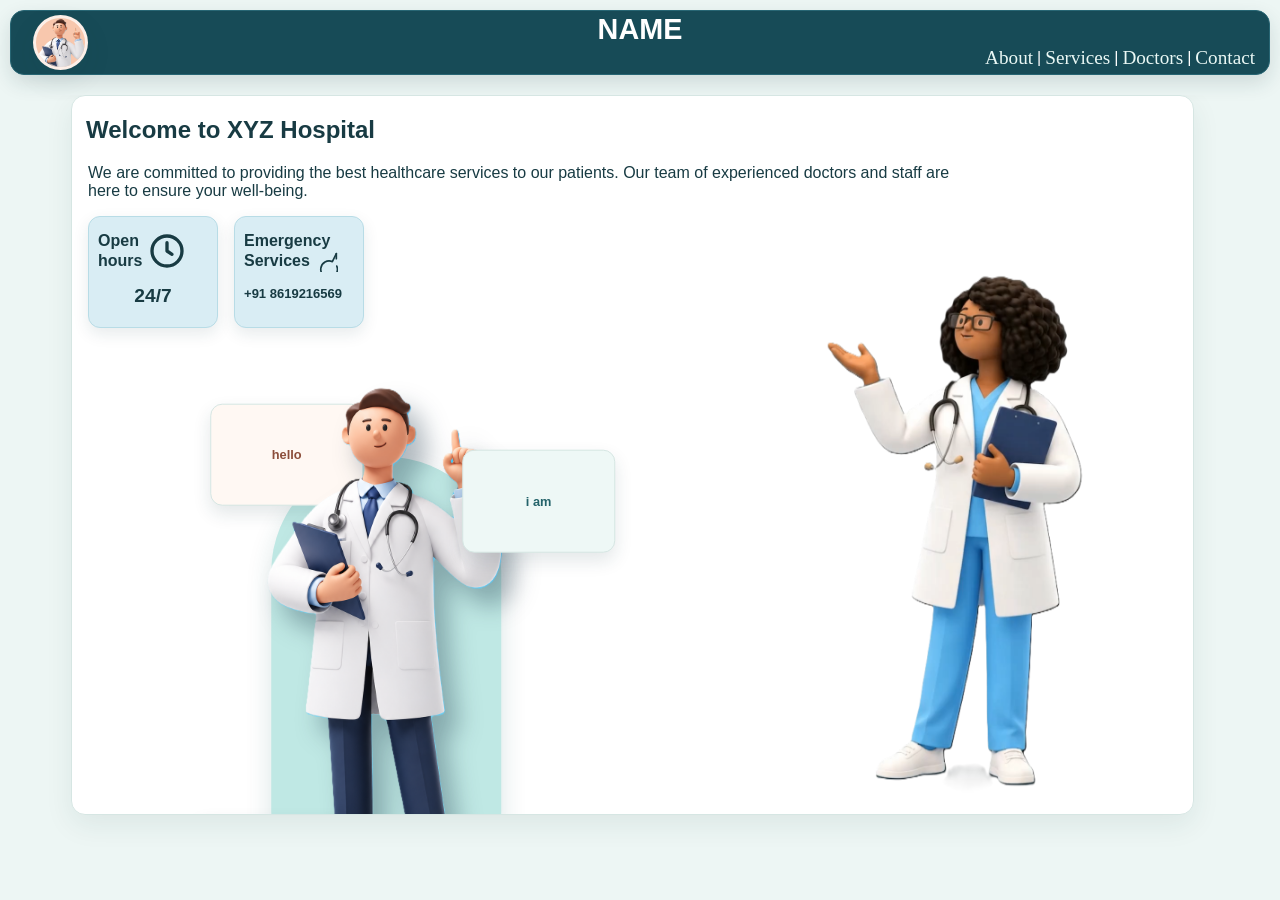
==== index.html @ 6be3558a "feat: fix chat bubble animation and add 3-dots mobile navigation menu" ====
<!DOCTYPE html>
<html lang="en">

<head>
    <meta charset="UTF-8">
    <meta name="viewport" content="width=device-width, initial-scale=1.0">
    <title>XYZ Hospital</title>
    <link rel="stylesheet" href="css/style.css?v=2">
    <link rel="stylesheet" href="css/home.css?v=2">
</head>

<body>
    <div class="main">
        <header class="pannel clay-card">
            <div class="logo clay-card">
                <img src="assets/img/doc_half.png" alt="doc" style="display: block; width: 100%; height: auto;">
            </div>
            <section class="bank_name">
                <p>NAME</p>
            </section>
            <button class="nav-toggle-btn" id="navToggleBtn" aria-label="Toggle navigation menu" aria-expanded="false" type="button">
                <svg viewBox="0 0 24 24" fill="currentColor">
                    <circle cx="12" cy="5" r="2.2"></circle>
                    <circle cx="12" cy="12" r="2.2"></circle>
                    <circle cx="12" cy="19" r="2.2"></circle>
                </svg>
            </button>
            <section class="dashbord" id="navMenu"><a href=""> About</a> | <a href="">Services</a>| <a href="">Doctors</a> | <a
                    href="">Contact</a></section>
        </header>

        <div class="scroll-stage" id="scrollStage">
            <div class="container clay-card" id="heroPin">
                <section class="content_div about-section">
                    <h1 style="margin-left: 6px;">Welcome to XYZ Hospital</h1>
                    <div class="about content_div">
                        <p>We are committed to providing the best healthcare services to our patients. Our team of
                            experienced doctors and staff are here to ensure your well-being.</p>
                        <div class="connected-containers" style="display: flex; align-items: stretch; gap: 1rem;">
                            <div class="connected-container">
                                <div
                                    style="display: flex; align-items: center; justify-content: flex-start; gap: 0.25rem;">
                                    <h4 style="line-height: 20px; margin: 0;">Open <br> hours</h4><svg
                                        xmlns="http://www.w3.org/2000/svg" width="40" height="40" viewBox="0 0 24 24"
                                        fill="none" stroke="currentColor" stroke-width="2" stroke-linecap="round"
                                        stroke-linejoin="round" aria-hidden="true"
                                        style="display: block; width: 40px; height: 40px; min-width: 40px; flex: 0 0 40px; margin: 0;">
                                        <circle cx="12" cy="12" r="9"></circle>
                                        <polyline points="12 7 12 12 15 14"></polyline>
                                    </svg>
                                </div>
                                <p>
                                    <center style="font-size: larger; font-weight: 700;">24/7</center>
                                </p>
                            </div>
                            <div class="connected-container">
                                <div
                                    style="display: flex; align-items: center; justify-content: flex-start; gap: 0.25rem;">
                                    <h4 style="line-height: 20px; margin: 0;">Emergency<br>Services <svg
                                            xmlns="http://www.w3.org/2000/svg" width="20" height="20"
                                            viewBox="0 0 24 24" fill="none" stroke="currentColor" stroke-width="2"
                                            stroke-linecap="round" stroke-linejoin="round" aria-hidden="true"
                                            style="display: inline-block; width: 20px; height: 20px; margin-left: 0.25rem; vertical-align: middle;">
                                            <path d="M22.54 16.88a10 10 0 1 1-5.32-5.32L22 2"></path>
                                            <polyline points="22 2 22 8 16"></polyline>
                                        </svg></h4>
                                </div>
                                <p style="font-size: small; font-weight: 700;">+91 8619216569</p>
                            </div>
                        </div>
                    </div>
                </section>
                <section style="margin: 10px 8px;" class="content_div doctor-showcase services-section">
                    <div class="chat-bubble chat-bubble--left chat-bubble--upper chat-bubble--behind"
                        aria-hidden="true">hello</div>
                    <div class="chat-bubble chat-bubble--left chat-bubble--lower chat-bubble--inverted"
                        aria-hidden="true">world</div>
                    <div class="chat-bubble chat-bubble--right chat-bubble--upper chat-bubble--inverted"
                        aria-hidden="true">i am</div>
                    <div class="chat-bubble chat-bubble--right chat-bubble--lower chat-bubble--behind"
                        aria-hidden="true"> aayush</div>
                    <div class="services">
                        <div class="pill">
                            <img src="assets/img/doc_full.png" alt="Male doctor" class="doc_male" id="maleDoctor">
                        </div>
                    </div>
                </section>
                <section class="content_div doctors-section">
                    <div class="doctors">
                        <h2 class="doctors-title">Our doctors</h2>
                        <div class="doctor_card">
                            <div class="doctor-image-frame">
                                <img src="assets/img/docs/sample_doc01.png" alt="Dr. James Carter" class="doc_img">
                            </div>
                            <div class="doctor-info">
                                <h3>Dr. James Carter</h3>
                                <p>Cardiology</p>
                                <span>Available today</span>
                            </div>
                        </div>
                        <div class="doctor_card">
                            <div class="doctor-image-frame">
                                <img src="assets/img/docs/sample_doc02.png" alt="Dr. Maya Rao" class="doc_img">
                            </div>
                            <div class="doctor-info">
                                <h3>Dr. Maya Rao</h3>
                                <p>Internal medicine</p>
                                <span>Available tomorrow</span>
                            </div>
                        </div>
                        <div class="doctor_card">
                            <div class="doctor-image-frame">
                                <img src="assets/img/docs/sample_doc_03.png" alt="Dr. Arjun Mehta" class="doc_img">
                            </div>
                            <div class="doctor-info">
                                <h3>Dr. Arjun Mehta</h3>
                                <p>General medicine</p>
                                <span>Available today</span>
                            </div>
                        </div>
                        <div class="doctor_card">
                            <div class="doctor-image-frame">
                                <img src="assets/img/docs/sample_doc_04.png" alt="Dr. Elena Brooks" class="doc_img">
                            </div>
                            <div class="doctor-info">
                                <h3>Dr. Elena Brooks</h3>
                                <p>Family medicine</p>
                                <span>Available Friday</span>
                            </div>
                        </div>
                    </div>
                </section>
                <section class="content_div">
                    <div class="contact">

                    </div>
                </section>

                <canvas id="docCanvas" class="doc-canvas" role="img"
                    aria-label="Animated illustration of a doctor, playing as you scroll"></canvas>
            </div>
        </div>
    </div>
    <script src="js/home.js?v=2" defer></script>
</body>

</html>
---- css/style.css ----
body,
html {
    margin: 0;
    padding: 0;
    min-height: 100%;
    background: #edf6f4;
    font-family: 'Segoe UI', Tahoma, Geneva, Verdana, sans-serif;
    color: #183b43;
}

*,
*::before,
*::after {
    box-sizing: border-box;
}

.clay-card {
    background: #ffffff;
    border-radius: 14px;
    border: 1px solid #d6e6e3;
    box-shadow: 0 10px 28px rgba(24, 59, 67, 0.08);
    position: relative;
    overflow: hidden;
}

.clay-card::before {
    display: none;
}

.clay-card::after {
    display: none;
}

.main {
    width: 100%;
    height: 100vh;
    box-sizing: border-box;
    padding: 10px;
    background: transparent;
    display: flex;
    align-items: flex-start;
}

.pannel {
    width: 100%;
    height: clamp(56px, 12vw, 65px);
    display: flex;
    justify-content: flex-start;
    align-items: center;
    box-sizing: border-box;
    position: relative;
    padding: 0 12px;
    border-radius: 14px;
    background: #174b57;
    border: 1px solid #286674;
    box-shadow: 0 8px 20px rgba(24, 59, 67, 0.14);
    overflow: visible !important;
}

.nav-toggle-btn {
    display: none;
    background: transparent;
    border: none;
    cursor: pointer;
    padding: 6px 8px;
    margin-left: auto;
    color: #eaf8f5;
    align-items: center;
    justify-content: center;
    z-index: 101;
    border-radius: 8px;
    outline: none;
    -webkit-tap-highlight-color: transparent;
    transition: background-color 0.2s ease, color 0.2s ease;
}

.nav-toggle-btn:hover,
.nav-toggle-btn:focus-visible {
    background: rgba(255, 255, 255, 0.15);
    color: #ffffff;
}

.nav-toggle-btn svg {
    display: block;
    width: 22px;
    height: 22px;
    pointer-events: none;
}

.logo {
    width: clamp(36px, 14vw, 55px);
    height: clamp(36px, 14vw, 55px);
    aspect-ratio: 1;
    flex: 0 0 auto;
    border-radius: 50%;
    margin-left: clamp(6px, 2.5vw, 10px);
    border: 0;
    background: #f8c7ad;
    border: 3px solid rgba(255, 255, 255, 0.72);
}

.bank_name{
    font-size: clamp(1.2rem, 3vw, 1.8rem);
    font-weight: 600;
    position: absolute;
    top: 0;
    left: 50%;
    height: 60%;
    margin: 0;
    display: flex;
    align-items: center;
    transform: translateX(-50%);
    white-space: nowrap;
    color: #ffffff;
}

.bank_name > p{
    margin: 0;
    padding: 0;
    font-size: clamp(1.2rem, 3vw, 1.8rem);
}
---- css/home.css ----
body,html {
    margin: 0;
    padding: 0;
    overflow: hidden;
}

html::-webkit-scrollbar {
    width: 12px;
}

html::-webkit-scrollbar-track {
    background: #dcebea;
}

html::-webkit-scrollbar-thumb {
    background: #174b57;
    border: 3px solid #dcebea;
    border-radius: 8px;
}

.main{
    display: block;
    justify-content: center;
    align-items: center;
}

.container {
    width: 95%;
    height: 80vh;
    margin: 0 auto;
    align-items: center;
    justify-content: center;
    position: sticky;
    top: 20px;
}

.container blockquote {
    position: relative;
    z-index: 2;
}

/* Tall track that supplies the scroll distance the animation plays over.
   .container above sticks to the top of the viewport while this scrolls by. */
.scroll-stage {
    position: relative;
    width: 95%;
    height: calc(100vh - 95px);
    margin: 20px auto 0;
    overflow-y: auto;
    overflow-x: hidden;
    scrollbar-gutter: stable;
    scrollbar-width: auto;
    scrollbar-color: #174b57 #dcebea;
}

.scroll-stage::-webkit-scrollbar {
    width: 12px;
}

.scroll-stage::-webkit-scrollbar-track {
    background: #dcebea;
}

.scroll-stage::-webkit-scrollbar-thumb {
    background: #174b57;
    border: 3px solid #dcebea;
    border-radius: 8px;
}

.scroll-stage::after {
    content: "";
    display: block;
    height: 400vh;
    width: 1px;
}

.doc-canvas {
    position: absolute;
    inset: 0;
    width: 100%;
    height: 100%;
    display: block;
    pointer-events: none;
}

#heroPin {
    top: 0;
    z-index: 1;
}

.dashbord {
    width: 100%;
    height: 50px;
    margin-top: 30px;
    display: flex;
    justify-content: flex-end;
    align-items: center;
    box-sizing: border-box;
    position: relative;
    padding: 0 2px;
    gap: 4px;
    color: #fff;
}

.dashbord a {
    text-decoration: none;
    font-family: serif;
    color: #eaf8f5;
    font-size: clamp(1rem, 3vw, 1.2rem);
    /* margin: 0 10px; */
}

.content_div{
    width: 70%;
    display:block;
    margin-left: 8px;

}

.doctors {
    display: grid;
    grid-template-columns: repeat(4, minmax(0, 1fr));
    gap: 16px;
    width: 100%;
    padding: 24px 8px 32px;
}

.doctors-section {
    width: 100%;
    margin-left: 0;
    position: relative;
    clear: both;
    margin-top: 24px;
}

.about-section,
.services-section,
.doctors-section {
    display: flow-root;
}

@media (min-width: 768px) {
    .services-section {
        /* The pinned doctor composition is translated visually; reserve its travel space. */
        margin-bottom: clamp(80px, 10vh, 120px) !important;
    }
}

.doctors-title {
    grid-column: 1 / -1;
    margin: 0 0 2px;
    color: #183b43;
    font-size: clamp(1.25rem, 2.5vw, 1.8rem);
}

.doctor_card {
    min-width: 0;
    overflow: hidden;
    border: 1px solid #d6e6e3;
    border-radius: 12px;
    background: #ffffff;
    box-shadow: 0 6px 16px rgba(24, 59, 67, 0.08);
}

.doctor-image-frame {
    height: 190px;
    overflow: hidden;
    background: #d9edf4;
}

.doc_img {
    display: block;
    width: 100%;
    height: 100%;
    object-fit: cover;
    object-position: center top;
}

.doctor-info {
    padding: 12px;
}

.doctor-info h3 {
    margin: 0;
    color: #183b43;
    font-size: 0.98rem;
}

.doctor-info p {
    margin: 5px 0 10px;
    color: #52606d;
    font-size: 0.82rem;
}

.doctor-info span {
    display: inline-block;
    color: #24636a;
    font-size: 0.72rem;
    font-weight: 600;
}

@media (min-width: 768px) and (max-width: 1366px) {
    .content_div {
        width: 78%;
    }

    .about.content_div {
        width: 100%;
    }
}

.connected-container{
    width: clamp(120px, 32vw, 130px);
    min-width: 130px;
    height: clamp(92px, 10vw, 112px);
    padding: 9px;
    padding-top: 14px;
    padding-bottom: 0;
    color: #183b43;
    box-sizing: border-box;
    background: #d9edf4;
    border: 1px solid #b8dce6;
    border-radius: 12px;
    box-shadow: 0 6px 16px rgba(24, 59, 67, 0.1);
    position: relative;
    line-height: 17px;
}

.connected-container::before {
    display: none;
}

@media (max-width: 767px) {
    .container,
    .scroll-stage {
        width: calc(100% - 16px);
    }

    .content_div {
        width: min(70%, 100%);
        margin-left: 4px;
    }

    .doctors-section {
        width: 100%;
        margin-left: 0;
    }

    .doctors {
        grid-template-columns: repeat(2, minmax(0, 1fr));
        gap: 12px;
        padding: 20px 4px 28px;
    }

    .doctor-image-frame {
        height: 170px;
    }

    .connected-container {
        width: clamp(130px, 42vw, 140px);
        min-width: 130px;
        height: 100px;
    }

    .pannel {
        padding: 0 8px;
        overflow: visible;
        position: relative;
        z-index: 100;
    }

    .nav-toggle-btn {
        display: flex;
    }

    .dashbord {
        display: none;
        position: absolute;
        top: calc(100% + 8px);
        right: 8px;
        width: auto;
        min-width: 145px;
        height: auto;
        margin: 0;
        padding: 8px 6px;
        background: #174b57;
        border: 1px solid #286674;
        border-radius: 12px;
        box-shadow: 0 10px 26px rgba(15, 39, 45, 0.35);
        flex-direction: column;
        align-items: stretch;
        gap: 2px;
        font-size: 0;
        z-index: 1000;
    }

    .dashbord.is-open {
        display: flex;
        animation: navDropdownFade 0.2s ease-out;
    }

    .dashbord a {
        display: block;
        font-size: 0.92rem;
        font-family: inherit;
        font-weight: 600;
        color: #eaf8f5;
        padding: 8px 14px;
        border-radius: 8px;
        text-decoration: none;
        transition: background 0.15s ease, color 0.15s ease;
        text-align: left;
    }

    .dashbord a:hover,
    .dashbord a:active {
        background: rgba(255, 255, 255, 0.12);
        color: #35d4e6;
    }

    .bank_name {
        max-width: 45%;
        overflow: hidden;
        text-overflow: ellipsis;
    }

}

@media (max-width: 767px) and (orientation: portrait) {
    html,
    body {
        overflow-x: hidden;
        overflow-y: scroll !important;
        scrollbar-width: auto;
        scrollbar-color: #174b57 #dcebea;
        touch-action: pan-y;
    }

    .main {
        height: auto;
        min-height: 100vh;
    }

    .container {
        height: auto;
        min-height: 100vh;
        position: relative;
        top: auto;
        overflow: visible;
    }

    .scroll-stage {
        height: auto;
        margin-top: 20px;
        overflow: visible !important;
        scrollbar-gutter: auto;
    }

    .scroll-stage::after {
        display: none;
    }

    #heroPin {
        position: relative;
        top: auto;
        height: auto;
        min-height: 120px;
        overflow: visible;
    }

    .doc-canvas {
        display: none !important;
        visibility: hidden;
    }

    .doctor-showcase {
        width: 100%;
        margin: 10px 0 !important;
        display: flex;
        justify-content: center;
        --doctor-width: calc(min(64vh, 480px) * 0.6667);
    }

    .doctor-showcase .pill {
        height: 52vh;
        margin: 0 auto;
    }

    .doctor-showcase .doc_male {
        height: min(64vh, 480px);
        visibility: visible;
        opacity: 1;
    }
}

/* The male doctor is positioned by home.js beside the animated canvas doctor. */
.doctor-showcase {
    position: relative;
    --doctor-width: min(42.67vh, 520px);
    --pill-width: clamp(180px, 18vw, 230px);
}

.chat-bubble {
    padding: 10px;
    --bubble-width: clamp(108px, 12vw, 164px);
    --bubble-height: clamp(68px, 8vw, 104px);
    position: absolute;
    z-index: 3;
    width: var(--bubble-width);
    height: var(--bubble-height);
    border: 1px solid #d6e6e3;
    border-radius: 12px;
    background: #fff8f3;
    color: #8c4e3b;
    font: 600 0.8rem/1.25 'Segoe UI', sans-serif;
    box-shadow: 0 8px 18px rgba(24, 59, 67, 0.12);
    pointer-events: none;
    display: flex;
    align-items: center;
    justify-content: center;
    text-align: center;
    animation: chat-float 4.8s ease-in-out infinite;
}

/* Layering: behind the doctor (z-index 1) vs in front of doctor (z-index 4) */
.chat-bubble--behind {
    z-index: 1 !important;
}

.chat-bubble--right,
.chat-bubble--left.chat-bubble--lower {
    background: #eef8f6;
    color: #24636a;
}

.chat-bubble::before {
    display: none;
}

/* --- 2 DIVS ABOVE THE MALE DOCTOR --- */
.chat-bubble--left.chat-bubble--upper {
    top: 7%;
    left: calc(50% - (var(--pill-width) * 0.23) - var(--bubble-width) + 30px);
    z-index: 1; /* slightly behind doctor */
    animation-delay: 0s;
}

.chat-bubble--right.chat-bubble--upper {
    top: 14%;
    right: calc(50% - (var(--pill-width) * 0.38) - var(--bubble-width) + 12px);
    z-index: 4; /* slightly in front of doctor */
    animation-delay: -1.2s;
}

/* --- 2 DIVS BELOW THE MALE DOCTOR --- */
.chat-bubble--left.chat-bubble--lower {
    bottom: 16%;
    left: calc(50% - (var(--pill-width) * 0.23) - var(--bubble-width) + 15px);
    z-index: 4; /* slightly in front of doctor */
    animation-delay: -2.4s;
}

.chat-bubble--right.chat-bubble--lower {
    bottom: 8%;
    right: calc(50% - (var(--pill-width) * 0.23) - var(--bubble-width) + 15px);
    z-index: 1; /* slightly behind doctor */
    animation-delay: -3.6s;
}

@keyframes chat-float {
    0%,
    100% {
        transform: translateY(0);
    }

    50% {
        transform: translateY(-8px);
    }
}

@keyframes navDropdownFade {
    from {
        opacity: 0;
        transform: translateY(-8px);
    }
    to {
        opacity: 1;
        transform: translateY(0);
    }
}

.doctor-showcase .pill {
    position: relative;
    width: var(--pill-width);
    height: 52vh;
    margin: 100px auto;
    display: flex;
    align-items: flex-end;
    justify-content: center;
    overflow: visible;
    border-radius: 999px;
    background: #bfe8e4;
    box-shadow: 0 14px 26px rgba(24, 93, 94, 0.16);
}

.doctor-showcase .doc_male {
    display: block;
    height: 0;
    width: auto;
    max-width: none;
    position: absolute;
    left: 50%;
    bottom: 0;
    z-index: 2;
    visibility: hidden;
    opacity: 0;
    transform: translateX(-50%) rotate(var(--male-tilt, 0deg));
    transform-origin: 50% 100%;
    filter: drop-shadow(14px 18px 12px rgba(0, 28, 45, 0.3));
    transition: opacity 160ms ease, transform 160ms ease-out, filter 160ms ease-out;
}

.doctor-showcase .doc_male.is-visible {
    visibility: visible;
    opacity: 1;
}

/* Fallback size before the image has been measured by JavaScript. */
.doc_male {
    height: 400px;
}

@media (max-width: 767px) and (orientation: portrait) {
    .doctor-showcase .doc_male {
        height: min(64vh, 480px);
        visibility: visible;
        opacity: 1;
    }
}
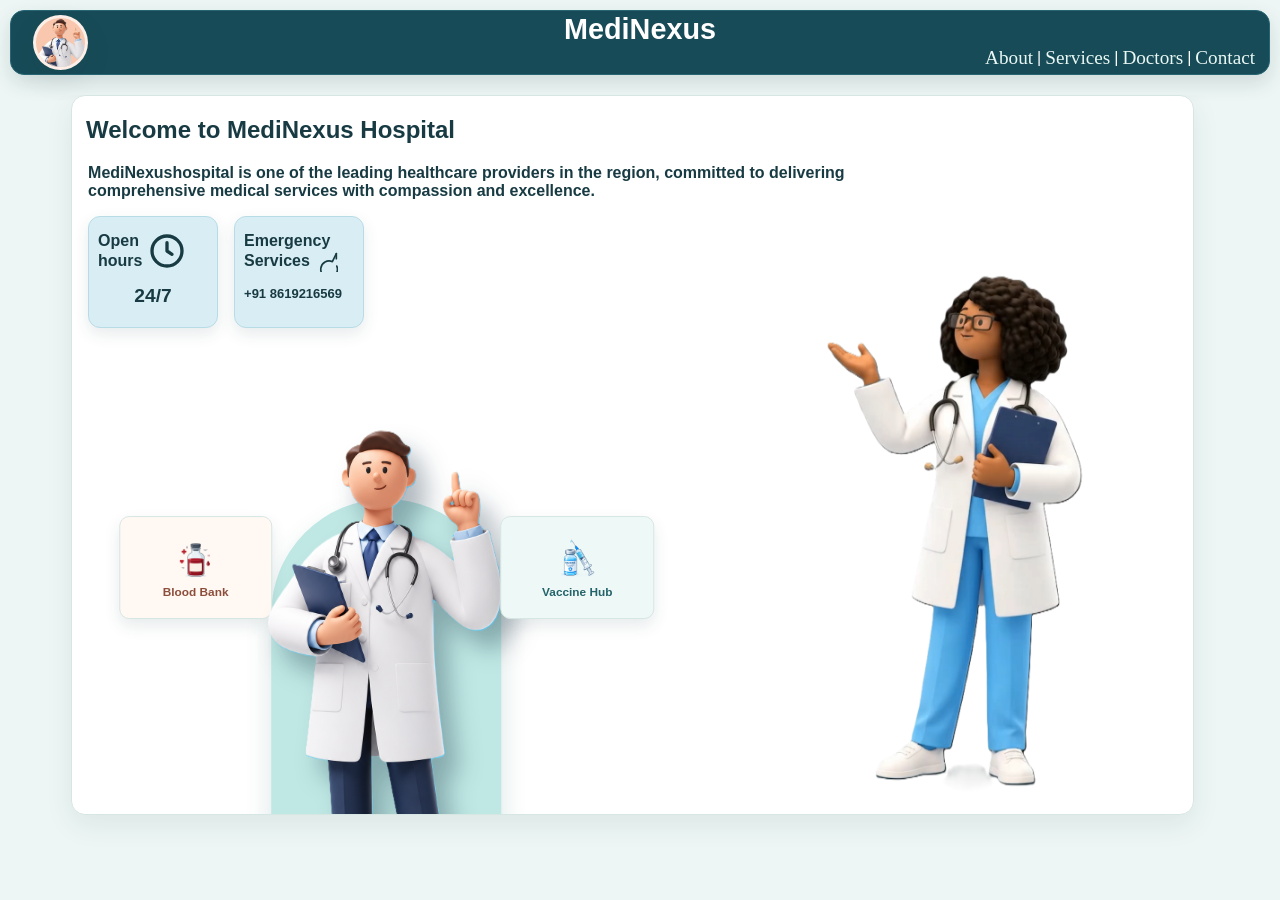
==== commit 1c2ada3e: "Update website sections" ====
--- a/index.html
+++ b/index.html
@@ -5,8 +5,8 @@
     <meta charset="UTF-8">
     <meta name="viewport" content="width=device-width, initial-scale=1.0">
     <title>XYZ Hospital</title>
-    <link rel="stylesheet" href="css/style.css?v=2">
-    <link rel="stylesheet" href="css/home.css?v=2">
+    <link rel="stylesheet" href="css/style.css">
+    <link rel="stylesheet" href="css/home.css">
 </head>
 
 <body>
@@ -16,27 +16,20 @@
                 <img src="assets/img/doc_half.png" alt="doc" style="display: block; width: 100%; height: auto;">
             </div>
             <section class="bank_name">
-                <p>NAME</p>
+                <p>MediNexus</p>
             </section>
-            <button class="nav-toggle-btn" id="navToggleBtn" aria-label="Toggle navigation menu" aria-expanded="false" type="button">
-                <svg viewBox="0 0 24 24" fill="currentColor">
-                    <circle cx="12" cy="5" r="2.2"></circle>
-                    <circle cx="12" cy="12" r="2.2"></circle>
-                    <circle cx="12" cy="19" r="2.2"></circle>
-                </svg>
-            </button>
-            <section class="dashbord" id="navMenu"><a href=""> About</a> | <a href="">Services</a>| <a href="">Doctors</a> | <a
-                    href="">Contact</a></section>
+            <section class="dashbord dashboard"><a href="#about-medinexus"> About</a> | <a href="#services">Services</a>| <a href="#doctors">Doctors</a> | <a
+                    href="#contact">Contact</a></section>
         </header>
 
         <div class="scroll-stage" id="scrollStage">
             <div class="container clay-card" id="heroPin">
-                <section class="content_div about-section">
-                    <h1 style="margin-left: 6px;">Welcome to XYZ Hospital</h1>
+                <section class="content_div about-section" id="welcome">
+                    <h1 style="margin-left: 6px;">Welcome to MediNexus Hospital</h1>
                     <div class="about content_div">
-                        <p>We are committed to providing the best healthcare services to our patients. Our team of
-                            experienced doctors and staff are here to ensure your well-being.</p>
-                        <div class="connected-containers" style="display: flex; align-items: stretch; gap: 1rem;">
+                        <p><b>MediNexushospital is one of the leading healthcare providers in the region, committed to
+                            delivering comprehensive medical services with compassion and excellence.</b></p>
+                        <div class="connected-containers" style="display: flex; align-items: stretch; gap: 1rem; margin-bottom: 28px;">
                             <div class="connected-container">
                                 <div
                                     style="display: flex; align-items: center; justify-content: flex-start; gap: 0.25rem;">
@@ -70,23 +63,35 @@
                         </div>
                     </div>
                 </section>
-                <section style="margin: 10px 8px;" class="content_div doctor-showcase services-section">
+                <section style="margin: 80px 8px 30px 8px; padding-top: 20px;" class="content_div doctor-showcase services-section">
                     <div class="chat-bubble chat-bubble--left chat-bubble--upper chat-bubble--behind"
-                        aria-hidden="true">hello</div>
+                        aria-hidden="true" style="display: flex; flex-direction: column; align-items: center; justify-content: center; gap: 4px; text-align: center; padding: 6px;">
+                        <img src="assets/img/moduleimages/bloodbank.png" alt="Blood Bank" style="height: 52%; width: auto; max-width: 100%; object-fit: contain;">
+                        <strong style="font-size: 0.74rem; font-weight: 900; line-height: 1.1;">Blood Bank</strong>
+                    </div>
                     <div class="chat-bubble chat-bubble--left chat-bubble--lower chat-bubble--inverted"
-                        aria-hidden="true">world</div>
+                        aria-hidden="true" style="display: flex; flex-direction: column; align-items: center; justify-content: center; gap: 4px; text-align: center; padding: 6px;">
+                        <img src="assets/img/moduleimages/organ.png" alt="Organ Donation" style="height: 52%; width: auto; max-width: 100%; object-fit: contain;">
+                        <strong style="font-size: 0.74rem; font-weight: 900; line-height: 1.1;">Organ Donation</strong>
+                    </div>
                     <div class="chat-bubble chat-bubble--right chat-bubble--upper chat-bubble--inverted"
-                        aria-hidden="true">i am</div>
+                        aria-hidden="true" style="display: flex; flex-direction: column; align-items: center; justify-content: center; gap: 4px; text-align: center; padding: 6px;">
+                        <img src="assets/img/moduleimages/vaccineimage.png" alt="Vaccine Hub" style="height: 52%; width: auto; max-width: 100%; object-fit: contain;">
+                        <strong style="font-size: 0.74rem; font-weight: 900; line-height: 1.1;">Vaccine Hub</strong>
+                    </div>
                     <div class="chat-bubble chat-bubble--right chat-bubble--lower chat-bubble--behind"
-                        aria-hidden="true"> aayush</div>
-                    <div class="services">
+                        aria-hidden="true" style="display: flex; flex-direction: column; align-items: center; justify-content: center; gap: 4px; text-align: center; padding: 6px;">
+                        <img src="assets/img/moduleimages/transport.png" alt="Transport" style="height: 52%; width: auto; max-width: 100%; object-fit: contain;">
+                        <strong style="font-size: 0.74rem; font-weight: 900; line-height: 1.1;">Transport</strong>
+                    </div>
+                    <div class="services" id="services">
                         <div class="pill">
                             <img src="assets/img/doc_full.png" alt="Male doctor" class="doc_male" id="maleDoctor">
                         </div>
                     </div>
                 </section>
                 <section class="content_div doctors-section">
-                    <div class="doctors">
+                    <div class="doctors" id="doctors">
                         <h2 class="doctors-title">Our doctors</h2>
                         <div class="doctor_card">
                             <div class="doctor-image-frame">
@@ -116,7 +121,7 @@
                                 <h3>Dr. Arjun Mehta</h3>
                                 <p>General medicine</p>
                                 <span>Available today</span>
-                            </div>
+                            </div> 
                         </div>
                         <div class="doctor_card">
                             <div class="doctor-image-frame">
@@ -130,18 +135,57 @@
                         </div>
                     </div>
                 </section>
-                <section class="content_div">
-                    <div class="contact">
-
-                    </div>
-                </section>
-
                 <canvas id="docCanvas" class="doc-canvas" role="img"
                     aria-label="Animated illustration of a doctor, playing as you scroll"></canvas>
             </div>
+
+            <!-- Separate Last Container -->
+            <div class="last-container" id="about-medinexus">
+                <div class="last-banner" id="about">
+                    <p class="last-eyebrow">ABOUT MEDINEXUS</p>
+                    <h2 class="last-heading">Healthcare with Care and Connection</h2>
+                    <p class="last-subtext">We bring healthcare services, medical resources, and emergency coordination together through one connected platform.</p>
+                </div>
+
+                <div class="last-grid">
+                    <div class="last-card about">
+                        <h3>About</h3>
+                        <p>MediNexus Life Care Hospital Network provides 24/7 world-class emergency care, verified trauma response, and integrated digital patient systems.</p>
+                        <a href="#welcome" class="last-link">About Hospital &rarr;</a>
+                    </div>
+                    <div class="last-card services">
+                        <h3>Services</h3>
+                        <ul>
+                            <li>Blood Bank Management</li>
+                            <li>Organ Donation & Matching</li>
+                            <li>Vaccine Hub Logistics</li>
+                            <li>Rapid Medical Transport</li>
+                        </ul>
+                        <a href="#services" class="last-link">View Services &rarr;</a>
+                    </div>
+                    <div class="last-card doctors">
+                        <h3>Doctors</h3>
+                        <ul>
+                            <li>Cardiology (Dr. Carter)</li>
+                            <li>Internal Med (Dr. Rao)</li>
+                            <li>General Med (Dr. Mehta)</li>
+                            <li>Family Med (Dr. Brooks)</li>
+                        </ul>
+                        <a href="#doctors" class="last-link">Meet Doctors &rarr;</a>
+                    </div>
+                    <div class="last-card contact" id="contact">
+                        <h3>Contact</h3>
+                        <p><strong>Emergency:</strong> +91 8619216569</p>
+                        <p><strong>Operating Hours:</strong> 24/7 Active</p>
+                        <p><strong>Email:</strong> help@medinexus.org</p>
+                        <p><strong>Campus:</strong> Main Emergency Block</p>
+                    </div>
+                </div>
+            </div>
         </div>
+        
     </div>
-    <script src="js/home.js?v=2" defer></script>
+    <script src="js/home.js" defer></script>
 </body>
 
 </html>
--- a/css/home.css
+++ b/css/home.css
@@ -1,4 +1,5 @@
-body,html {
+body,
+html {
     margin: 0;
     padding: 0;
     overflow: hidden;
@@ -18,7 +19,7 @@
     border-radius: 8px;
 }
 
-.main{
+.main {
     display: block;
     justify-content: center;
     align-items: center;
@@ -70,7 +71,7 @@
 .scroll-stage::after {
     content: "";
     display: block;
-    height: 400vh;
+    height: 30px;
     width: 1px;
 }
 
@@ -110,9 +111,9 @@
     /* margin: 0 10px; */
 }
 
-.content_div{
+.content_div {
     width: 70%;
-    display:block;
+    display: block;
     margin-left: 8px;
 
 }
@@ -209,7 +210,7 @@
     }
 }
 
-.connected-container{
+.connected-container {
     width: clamp(120px, 32vw, 130px);
     min-width: 130px;
     height: clamp(92px, 10vw, 112px);
@@ -231,6 +232,7 @@
 }
 
 @media (max-width: 767px) {
+
     .container,
     .scroll-stage {
         width: calc(100% - 16px);
@@ -264,62 +266,23 @@
 
     .pannel {
         padding: 0 8px;
-        overflow: visible;
-        position: relative;
-        z-index: 100;
-    }
-
-    .nav-toggle-btn {
-        display: flex;
     }
 
     .dashbord {
-        display: none;
-        position: absolute;
-        top: calc(100% + 8px);
-        right: 8px;
         width: auto;
-        min-width: 145px;
-        height: auto;
-        margin: 0;
-        padding: 8px 6px;
-        background: #174b57;
-        border: 1px solid #286674;
-        border-radius: 12px;
-        box-shadow: 0 10px 26px rgba(15, 39, 45, 0.35);
-        flex-direction: column;
-        align-items: stretch;
+        height: 100%;
+        margin-left: auto;
+        margin-top: 0;
         gap: 2px;
-        font-size: 0;
-        z-index: 1000;
-    }
-
-    .dashbord.is-open {
-        display: flex;
-        animation: navDropdownFade 0.2s ease-out;
+        font-size: 0.85rem;
     }
 
     .dashbord a {
-        display: block;
-        font-size: 0.92rem;
-        font-family: inherit;
-        font-weight: 600;
-        color: #eaf8f5;
-        padding: 8px 14px;
-        border-radius: 8px;
-        text-decoration: none;
-        transition: background 0.15s ease, color 0.15s ease;
-        text-align: left;
-    }
-
-    .dashbord a:hover,
-    .dashbord a:active {
-        background: rgba(255, 255, 255, 0.12);
-        color: #35d4e6;
+        font-size: 0.85rem;
     }
 
     .bank_name {
-        max-width: 45%;
+        max-width: 34%;
         overflow: hidden;
         text-overflow: ellipsis;
     }
@@ -327,6 +290,7 @@
 }
 
 @media (max-width: 767px) and (orientation: portrait) {
+
     html,
     body {
         overflow-x: hidden;
@@ -375,7 +339,7 @@
 
     .doctor-showcase {
         width: 100%;
-        margin: 10px 0 !important;
+        margin: 70px 0 20px 0 !important;
         display: flex;
         justify-content: center;
         --doctor-width: calc(min(64vh, 480px) * 0.6667);
@@ -398,6 +362,8 @@
     position: relative;
     --doctor-width: min(42.67vh, 520px);
     --pill-width: clamp(180px, 18vw, 230px);
+    margin-top: 80px;
+    padding-top: 20px;
 }
 
 .chat-bubble {
@@ -405,26 +371,21 @@
     --bubble-width: clamp(108px, 12vw, 164px);
     --bubble-height: clamp(68px, 8vw, 104px);
     position: absolute;
-    z-index: 3;
+    z-index: 2;
     width: var(--bubble-width);
     height: var(--bubble-height);
     border: 1px solid #d6e6e3;
-    border-radius: 12px;
+    border-radius: 10px;
     background: #fff8f3;
     color: #8c4e3b;
-    font: 600 0.8rem/1.25 'Segoe UI', sans-serif;
-    box-shadow: 0 8px 18px rgba(24, 59, 67, 0.12);
+    font: 600 0.78rem/1.2 'Segoe UI', sans-serif;
+    box-shadow: 0 7px 16px rgba(24, 59, 67, 0.1);
     pointer-events: none;
-    display: flex;
-    align-items: center;
-    justify-content: center;
-    text-align: center;
     animation: chat-float 4.8s ease-in-out infinite;
 }
 
-/* Layering: behind the doctor (z-index 1) vs in front of doctor (z-index 4) */
 .chat-bubble--behind {
-    z-index: 1 !important;
+    z-index: 1;
 }
 
 .chat-bubble--right,
@@ -437,55 +398,56 @@
     display: none;
 }
 
-/* --- 2 DIVS ABOVE THE MALE DOCTOR --- */
+.chat-bubble--left {
+    left: calc(50% - (var(--pill-width) / 2) - var(--bubble-width) + 1px);
+}
+
+.chat-bubble--right {
+    right: calc(50% - (var(--pill-width) / 2) - var(--bubble-width) + 1px);
+}
+
+.chat-bubble--upper {
+    top: 20%;
+}
+
 .chat-bubble--left.chat-bubble--upper {
-    top: 7%;
-    left: calc(50% - (var(--pill-width) * 0.23) - var(--bubble-width) + 30px);
-    z-index: 1; /* slightly behind doctor */
-    animation-delay: 0s;
+    top: 20%;
 }
 
 .chat-bubble--right.chat-bubble--upper {
-    top: 14%;
-    right: calc(50% - (var(--pill-width) * 0.38) - var(--bubble-width) + 12px);
-    z-index: 4; /* slightly in front of doctor */
-    animation-delay: -1.2s;
-}
-
-/* --- 2 DIVS BELOW THE MALE DOCTOR --- */
+    top: 20%;
+}
+
+.chat-bubble--lower {
+    bottom: 10%;
+    animation-delay: -2.2s;
+}
+
 .chat-bubble--left.chat-bubble--lower {
-    bottom: 16%;
-    left: calc(50% - (var(--pill-width) * 0.23) - var(--bubble-width) + 15px);
-    z-index: 4; /* slightly in front of doctor */
-    animation-delay: -2.4s;
+    bottom: 18%;
 }
 
 .chat-bubble--right.chat-bubble--lower {
-    bottom: 8%;
-    right: calc(50% - (var(--pill-width) * 0.23) - var(--bubble-width) + 15px);
-    z-index: 1; /* slightly behind doctor */
-    animation-delay: -3.6s;
+    bottom: 5%;
+}
+
+.chat-bubble--right.chat-bubble--upper {
+    animation-delay: -1.1s;
+}
+
+.chat-bubble--right.chat-bubble--lower {
+    animation-delay: -3.4s;
 }
 
 @keyframes chat-float {
+
     0%,
     100% {
-        transform: translateY(0);
+        margin-top: 0;
     }
 
     50% {
-        transform: translateY(-8px);
-    }
-}
-
-@keyframes navDropdownFade {
-    from {
-        opacity: 0;
-        transform: translateY(-8px);
-    }
-    to {
-        opacity: 1;
-        transform: translateY(0);
+        margin-top: -8px;
     }
 }
 
@@ -511,7 +473,7 @@
     position: absolute;
     left: 50%;
     bottom: 0;
-    z-index: 2;
+    z-index: 1;
     visibility: hidden;
     opacity: 0;
     transform: translateX(-50%) rotate(var(--male-tilt, 0deg));
@@ -536,4 +498,172 @@
         visibility: visible;
         opacity: 1;
     }
-}+}
+
+
+/* CHECKING  ABOUT SECTION */
+
+.about-extra {
+    margin: 30px 8px;
+    line-height: 1.7;
+}
+
+.about-extra h2 {
+    margin-top: 28px;
+    margin-bottom: 12px;
+}
+
+.about-features {
+    display: grid;
+    grid-template-columns: repeat(2, 1fr);
+    gap: 16px;
+}
+
+.feature-card {
+    padding: 18px;
+    border: 1px solid #ddd;
+    border-radius: 12px;
+    background: #fff;
+}
+
+.feature-card h3 {
+    margin-top: 0;
+}
+
+@media (max-width: 600px) {
+    .about-features {
+        grid-template-columns: 1fr;
+    }
+}
+
+/* Separate Last Container */
+.last-container {
+    width: 95%;
+    margin: 320vh auto 30px auto;
+    position: relative;
+    z-index: 5;
+    background: #2b4039;
+    border-radius: 14px;
+    padding: 36px 32px 28px;
+    box-sizing: border-box;
+    border: 1px solid rgba(148, 208, 195, 0.2);
+    box-shadow: 0 12px 36px rgba(24, 59, 67, 0.16);
+}
+
+.last-banner {
+    margin-bottom: 24px;
+}
+
+.last-eyebrow {
+    margin: 0 0 10px;
+    font-size: 0.85rem;
+    font-weight: 700;
+    color: #54a8bf;
+    letter-spacing: 1.2px;
+    text-transform: uppercase;
+}
+
+.last-heading {
+    margin: 0 0 12px;
+    font-size: clamp(1.7rem, 3vw, 2.3rem);
+    font-weight: 700;
+    color: #ffffff;
+    line-height: 1.25;
+}
+
+.last-subtext {
+    margin: 0;
+    font-size: clamp(0.95rem, 1.8vw, 1.1rem);
+    color: #b5d5c8;
+    line-height: 1.6;
+    max-width: 820px;
+}
+
+.last-grid {
+    display: grid;
+    grid-template-columns: repeat(4, minmax(0, 1fr));
+    gap: 16px;
+    margin-top: 20px;
+}
+
+.last-card {
+    background: #223831;
+    border: 1px solid rgba(148, 208, 195, 0.15);
+    border-radius: 12px;
+    padding: 18px;
+    display: flex;
+    flex-direction: column;
+    justify-content: space-between;
+}
+
+.last-card h3 {
+    margin: 0 0 10px;
+    font-size: 1.05rem;
+    color: #94d0c3;
+    border-bottom: 2px solid #1f5a6d;
+    padding-bottom: 6px;
+}
+
+.last-card p {
+    margin: 0 0 8px;
+    font-size: 0.82rem;
+    line-height: 1.5;
+    color: #dcdad7;
+}
+
+.last-card p strong {
+    color: #94d0c3;
+}
+
+.last-card ul {
+    margin: 0 0 10px;
+    padding-left: 18px;
+    color: #dcdad7;
+    font-size: 0.82rem;
+    line-height: 1.6;
+}
+
+.last-link {
+    display: inline-block;
+    margin-top: 8px;
+    color: #54a8bf;
+    font-weight: 600;
+    font-size: 0.82rem;
+    text-decoration: none;
+    transition: color 0.2s ease, transform 0.2s ease;
+}
+
+.last-link:hover {
+    color: #94d0c3;
+    text-decoration: underline;
+    transform: translateX(3px);
+}
+
+@media (max-width: 900px) {
+    .last-grid {
+        grid-template-columns: repeat(2, minmax(0, 1fr));
+    }
+}
+
+@media (max-width: 767px) and (orientation: portrait) {
+    .last-container {
+        margin-top: 24px !important;
+        margin-left: auto !important;
+        margin-right: auto !important;
+        margin-bottom: 24px !important;
+        width: calc(100% - 16px) !important;
+        border-radius: 14px !important;
+        padding: 24px 16px;
+    }
+}
+
+@media (max-width: 600px) {
+    .last-grid {
+        grid-template-columns: 1fr;
+    }
+    .last-container {
+        padding: 22px 16px;
+    }
+}
+
+
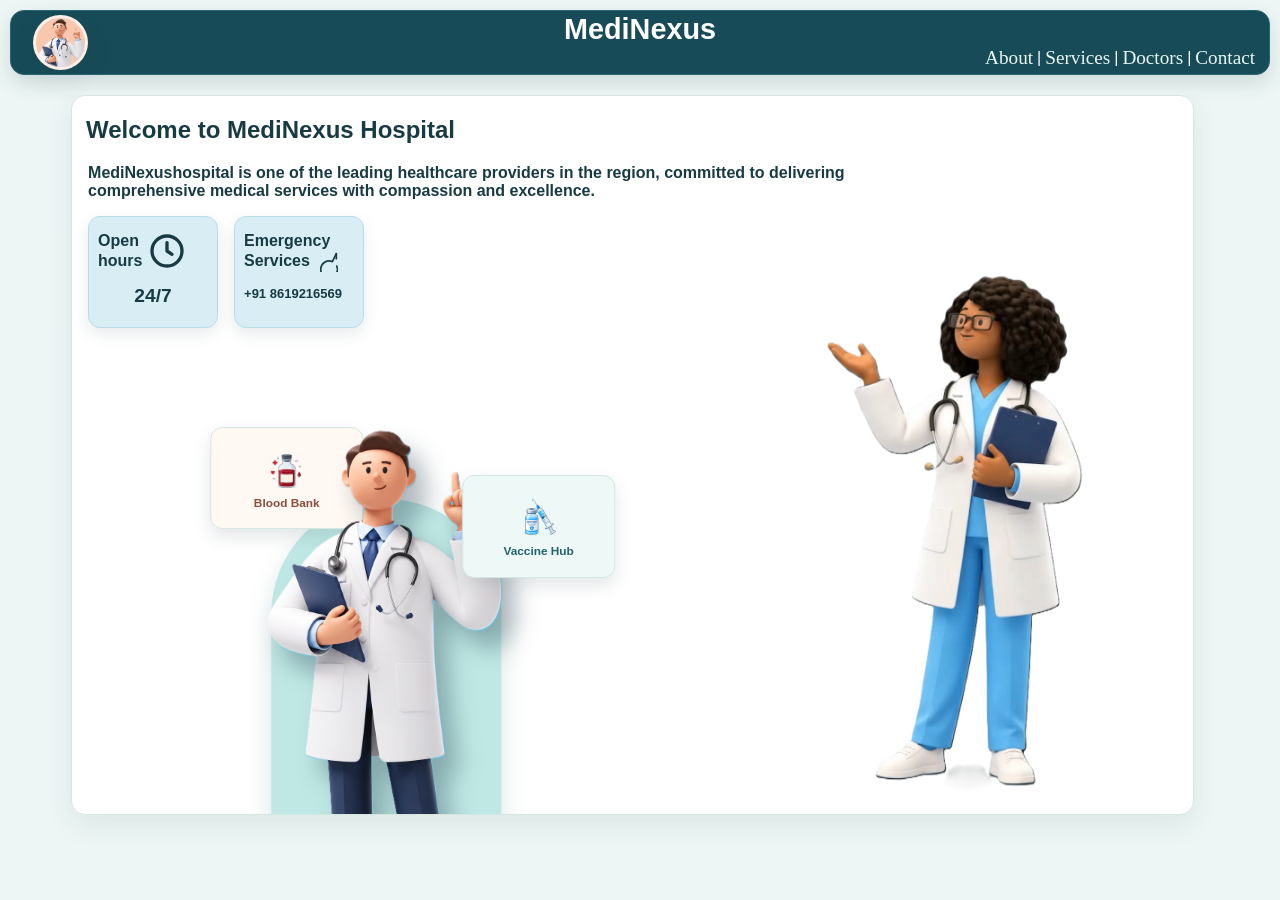
==== commit 63869a64: "Merge remote-tracking branch 'origin/main' into main" ====
--- a/index.html
+++ b/index.html
@@ -5,8 +5,8 @@
     <meta charset="UTF-8">
     <meta name="viewport" content="width=device-width, initial-scale=1.0">
     <title>XYZ Hospital</title>
-    <link rel="stylesheet" href="css/style.css">
-    <link rel="stylesheet" href="css/home.css">
+    <link rel="stylesheet" href="css/style.css?v=2">
+    <link rel="stylesheet" href="css/home.css?v=2">
 </head>
 
 <body>
@@ -18,7 +18,14 @@
             <section class="bank_name">
                 <p>MediNexus</p>
             </section>
-            <section class="dashbord dashboard"><a href="#about-medinexus"> About</a> | <a href="#services">Services</a>| <a href="#doctors">Doctors</a> | <a
+            <button class="nav-toggle-btn" id="navToggleBtn" aria-label="Toggle navigation menu" aria-expanded="false" type="button">
+                <svg viewBox="0 0 24 24" fill="currentColor">
+                    <circle cx="12" cy="5" r="2.2"></circle>
+                    <circle cx="12" cy="12" r="2.2"></circle>
+                    <circle cx="12" cy="19" r="2.2"></circle>
+                </svg>
+            </button>
+            <section class="dashbord dashboard" id="navMenu"><a href="#about-medinexus"> About</a> | <a href="#services">Services</a>| <a href="#doctors">Doctors</a> | <a
                     href="#contact">Contact</a></section>
         </header>
 
@@ -185,7 +192,7 @@
         </div>
         
     </div>
-    <script src="js/home.js" defer></script>
+    <script src="js/home.js?v=2" defer></script>
 </body>
 
 </html>
--- a/css/home.css
+++ b/css/home.css
@@ -266,23 +266,62 @@
 
     .pannel {
         padding: 0 8px;
+        overflow: visible;
+        position: relative;
+        z-index: 100;
+    }
+
+    .nav-toggle-btn {
+        display: flex;
     }
 
     .dashbord {
+        display: none;
+        position: absolute;
+        top: calc(100% + 8px);
+        right: 8px;
         width: auto;
-        height: 100%;
-        margin-left: auto;
-        margin-top: 0;
+        min-width: 145px;
+        height: auto;
+        margin: 0;
+        padding: 8px 6px;
+        background: #174b57;
+        border: 1px solid #286674;
+        border-radius: 12px;
+        box-shadow: 0 10px 26px rgba(15, 39, 45, 0.35);
+        flex-direction: column;
+        align-items: stretch;
         gap: 2px;
-        font-size: 0.85rem;
+        font-size: 0;
+        z-index: 1000;
+    }
+
+    .dashbord.is-open {
+        display: flex;
+        animation: navDropdownFade 0.2s ease-out;
     }
 
     .dashbord a {
-        font-size: 0.85rem;
+        display: block;
+        font-size: 0.92rem;
+        font-family: inherit;
+        font-weight: 600;
+        color: #eaf8f5;
+        padding: 8px 14px;
+        border-radius: 8px;
+        text-decoration: none;
+        transition: background 0.15s ease, color 0.15s ease;
+        text-align: left;
+    }
+
+    .dashbord a:hover,
+    .dashbord a:active {
+        background: rgba(255, 255, 255, 0.12);
+        color: #35d4e6;
     }
 
     .bank_name {
-        max-width: 34%;
+        max-width: 45%;
         overflow: hidden;
         text-overflow: ellipsis;
     }
@@ -371,21 +410,26 @@
     --bubble-width: clamp(108px, 12vw, 164px);
     --bubble-height: clamp(68px, 8vw, 104px);
     position: absolute;
-    z-index: 2;
+    z-index: 3;
     width: var(--bubble-width);
     height: var(--bubble-height);
     border: 1px solid #d6e6e3;
-    border-radius: 10px;
+    border-radius: 12px;
     background: #fff8f3;
     color: #8c4e3b;
-    font: 600 0.78rem/1.2 'Segoe UI', sans-serif;
-    box-shadow: 0 7px 16px rgba(24, 59, 67, 0.1);
+    font: 600 0.8rem/1.25 'Segoe UI', sans-serif;
+    box-shadow: 0 8px 18px rgba(24, 59, 67, 0.12);
     pointer-events: none;
+    display: flex;
+    align-items: center;
+    justify-content: center;
+    text-align: center;
     animation: chat-float 4.8s ease-in-out infinite;
 }
 
+/* Layering: behind the doctor (z-index 1) vs in front of doctor (z-index 4) */
 .chat-bubble--behind {
-    z-index: 1;
+    z-index: 1 !important;
 }
 
 .chat-bubble--right,
@@ -398,56 +442,56 @@
     display: none;
 }
 
-.chat-bubble--left {
-    left: calc(50% - (var(--pill-width) / 2) - var(--bubble-width) + 1px);
-}
-
-.chat-bubble--right {
-    right: calc(50% - (var(--pill-width) / 2) - var(--bubble-width) + 1px);
-}
-
-.chat-bubble--upper {
-    top: 20%;
-}
-
+/* --- 2 DIVS ABOVE THE MALE DOCTOR --- */
 .chat-bubble--left.chat-bubble--upper {
-    top: 20%;
+    top: 7%;
+    left: calc(50% - (var(--pill-width) * 0.23) - var(--bubble-width) + 30px);
+    z-index: 1; /* slightly behind doctor */
+    animation-delay: 0s;
 }
 
 .chat-bubble--right.chat-bubble--upper {
-    top: 20%;
-}
-
-.chat-bubble--lower {
-    bottom: 10%;
-    animation-delay: -2.2s;
-}
-
+    top: 14%;
+    right: calc(50% - (var(--pill-width) * 0.38) - var(--bubble-width) + 12px);
+    z-index: 4; /* slightly in front of doctor */
+    animation-delay: -1.2s;
+}
+
+/* --- 2 DIVS BELOW THE MALE DOCTOR --- */
 .chat-bubble--left.chat-bubble--lower {
-    bottom: 18%;
+    bottom: 16%;
+    left: calc(50% - (var(--pill-width) * 0.23) - var(--bubble-width) + 15px);
+    z-index: 4; /* slightly in front of doctor */
+    animation-delay: -2.4s;
 }
 
 .chat-bubble--right.chat-bubble--lower {
-    bottom: 5%;
-}
-
-.chat-bubble--right.chat-bubble--upper {
-    animation-delay: -1.1s;
-}
-
-.chat-bubble--right.chat-bubble--lower {
-    animation-delay: -3.4s;
+    bottom: 8%;
+    right: calc(50% - (var(--pill-width) * 0.23) - var(--bubble-width) + 15px);
+    z-index: 1; /* slightly behind doctor */
+    animation-delay: -3.6s;
 }
 
 @keyframes chat-float {
 
     0%,
     100% {
-        margin-top: 0;
+        transform: translateY(0);
     }
 
     50% {
-        margin-top: -8px;
+        transform: translateY(-8px);
+    }
+}
+
+@keyframes navDropdownFade {
+    from {
+        opacity: 0;
+        transform: translateY(-8px);
+    }
+    to {
+        opacity: 1;
+        transform: translateY(0);
     }
 }
 
@@ -473,7 +517,7 @@
     position: absolute;
     left: 50%;
     bottom: 0;
-    z-index: 1;
+    z-index: 2;
     visibility: hidden;
     opacity: 0;
     transform: translateX(-50%) rotate(var(--male-tilt, 0deg));
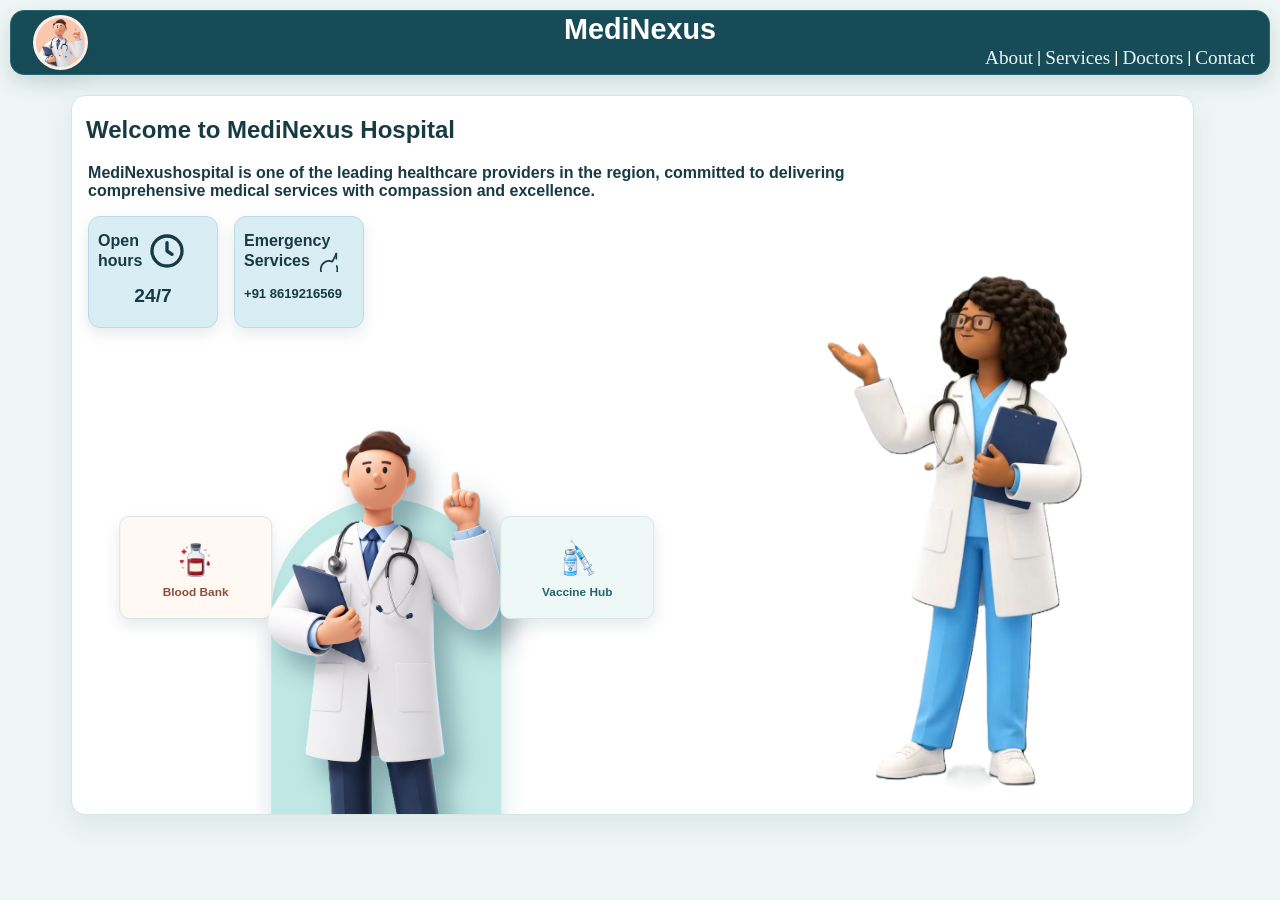
==== commit 2df6620e: "feat(footer): redesign about and footer section with dedicated contact info and columns" ====
--- a/index.html
+++ b/index.html
@@ -5,8 +5,8 @@
     <meta charset="UTF-8">
     <meta name="viewport" content="width=device-width, initial-scale=1.0">
     <title>XYZ Hospital</title>
-    <link rel="stylesheet" href="css/style.css?v=2">
-    <link rel="stylesheet" href="css/home.css?v=2">
+    <link rel="stylesheet" href="css/style.css">
+    <link rel="stylesheet" href="css/home.css">
 </head>
 
 <body>
@@ -18,15 +18,9 @@
             <section class="bank_name">
                 <p>MediNexus</p>
             </section>
-            <button class="nav-toggle-btn" id="navToggleBtn" aria-label="Toggle navigation menu" aria-expanded="false" type="button">
-                <svg viewBox="0 0 24 24" fill="currentColor">
-                    <circle cx="12" cy="5" r="2.2"></circle>
-                    <circle cx="12" cy="12" r="2.2"></circle>
-                    <circle cx="12" cy="19" r="2.2"></circle>
-                </svg>
-            </button>
-            <section class="dashbord dashboard" id="navMenu"><a href="#about-medinexus"> About</a> | <a href="#services">Services</a>| <a href="#doctors">Doctors</a> | <a
-                    href="#contact">Contact</a></section>
+            <section class="dashbord dashboard"><a href="#about-medinexus"> About</a> | <a
+                    href="#services">Services</a>| <a href="#doctors">Doctors</a> | <a href="#contact">Contact</a>
+            </section>
         </header>
 
         <div class="scroll-stage" id="scrollStage">
@@ -35,8 +29,9 @@
                     <h1 style="margin-left: 6px;">Welcome to MediNexus Hospital</h1>
                     <div class="about content_div">
                         <p><b>MediNexushospital is one of the leading healthcare providers in the region, committed to
-                            delivering comprehensive medical services with compassion and excellence.</b></p>
-                        <div class="connected-containers" style="display: flex; align-items: stretch; gap: 1rem; margin-bottom: 28px;">
+                                delivering comprehensive medical services with compassion and excellence.</b></p>
+                        <div class="connected-containers"
+                            style="display: flex; align-items: stretch; gap: 1rem; margin-bottom: 28px;">
                             <div class="connected-container">
                                 <div
                                     style="display: flex; align-items: center; justify-content: flex-start; gap: 0.25rem;">
@@ -70,25 +65,33 @@
                         </div>
                     </div>
                 </section>
-                <section style="margin: 80px 8px 30px 8px; padding-top: 20px;" class="content_div doctor-showcase services-section">
-                    <div class="chat-bubble chat-bubble--left chat-bubble--upper chat-bubble--behind"
-                        aria-hidden="true" style="display: flex; flex-direction: column; align-items: center; justify-content: center; gap: 4px; text-align: center; padding: 6px;">
-                        <img src="assets/img/moduleimages/bloodbank.png" alt="Blood Bank" style="height: 52%; width: auto; max-width: 100%; object-fit: contain;">
+                <section style="margin: 80px 8px 30px 8px; padding-top: 20px;"
+                    class="content_div doctor-showcase services-section">
+                    <div class="chat-bubble chat-bubble--left chat-bubble--upper chat-bubble--behind" aria-hidden="true"
+                        style="display: flex; flex-direction: column; align-items: center; justify-content: center; gap: 4px; text-align: center; padding: 6px;">
+                        <img src="assets/img/moduleimages/bloodbank.png" alt="Blood Bank"
+                            style="height: 52%; width: auto; max-width: 100%; object-fit: contain;">
                         <strong style="font-size: 0.74rem; font-weight: 900; line-height: 1.1;">Blood Bank</strong>
                     </div>
                     <div class="chat-bubble chat-bubble--left chat-bubble--lower chat-bubble--inverted"
-                        aria-hidden="true" style="display: flex; flex-direction: column; align-items: center; justify-content: center; gap: 4px; text-align: center; padding: 6px;">
-                        <img src="assets/img/moduleimages/organ.png" alt="Organ Donation" style="height: 52%; width: auto; max-width: 100%; object-fit: contain;">
+                        aria-hidden="true"
+                        style="display: flex; flex-direction: column; align-items: center; justify-content: center; gap: 4px; text-align: center; padding: 6px;">
+                        <img src="assets/img/moduleimages/organ.png" alt="Organ Donation"
+                            style="height: 52%; width: auto; max-width: 100%; object-fit: contain;">
                         <strong style="font-size: 0.74rem; font-weight: 900; line-height: 1.1;">Organ Donation</strong>
                     </div>
                     <div class="chat-bubble chat-bubble--right chat-bubble--upper chat-bubble--inverted"
-                        aria-hidden="true" style="display: flex; flex-direction: column; align-items: center; justify-content: center; gap: 4px; text-align: center; padding: 6px;">
-                        <img src="assets/img/moduleimages/vaccineimage.png" alt="Vaccine Hub" style="height: 52%; width: auto; max-width: 100%; object-fit: contain;">
+                        aria-hidden="true"
+                        style="display: flex; flex-direction: column; align-items: center; justify-content: center; gap: 4px; text-align: center; padding: 6px;">
+                        <img src="assets/img/moduleimages/vaccineimage.png" alt="Vaccine Hub"
+                            style="height: 52%; width: auto; max-width: 100%; object-fit: contain;">
                         <strong style="font-size: 0.74rem; font-weight: 900; line-height: 1.1;">Vaccine Hub</strong>
                     </div>
                     <div class="chat-bubble chat-bubble--right chat-bubble--lower chat-bubble--behind"
-                        aria-hidden="true" style="display: flex; flex-direction: column; align-items: center; justify-content: center; gap: 4px; text-align: center; padding: 6px;">
-                        <img src="assets/img/moduleimages/transport.png" alt="Transport" style="height: 52%; width: auto; max-width: 100%; object-fit: contain;">
+                        aria-hidden="true"
+                        style="display: flex; flex-direction: column; align-items: center; justify-content: center; gap: 4px; text-align: center; padding: 6px;">
+                        <img src="assets/img/moduleimages/transport.png" alt="Transport"
+                            style="height: 52%; width: auto; max-width: 100%; object-fit: contain;">
                         <strong style="font-size: 0.74rem; font-weight: 900; line-height: 1.1;">Transport</strong>
                     </div>
                     <div class="services" id="services">
@@ -128,7 +131,7 @@
                                 <h3>Dr. Arjun Mehta</h3>
                                 <p>General medicine</p>
                                 <span>Available today</span>
-                            </div> 
+                            </div>
                         </div>
                         <div class="doctor_card">
                             <div class="doctor-image-frame">
@@ -144,55 +147,108 @@
                 </section>
                 <canvas id="docCanvas" class="doc-canvas" role="img"
                     aria-label="Animated illustration of a doctor, playing as you scroll"></canvas>
-            </div>
-
-            <!-- Separate Last Container -->
-            <div class="last-container" id="about-medinexus">
-                <div class="last-banner" id="about">
-                    <p class="last-eyebrow">ABOUT MEDINEXUS</p>
-                    <h2 class="last-heading">Healthcare with Care and Connection</h2>
-                    <p class="last-subtext">We bring healthcare services, medical resources, and emergency coordination together through one connected platform.</p>
+                    <br>
+                     <!-- Separate Last Container -->
+        <div class="last-container" id="about-medinexus">
+
+                <!-- Footer link columns -->
+                <div class="footer-columns">
+
+                    <!-- Col 1: Brand -->
+                    <div class="footer-col" id="about">
+                        <p class="footer-col-title">MediNexus</p>
+                        <a href="#welcome" class="footer-col-link">About</a>
+                        <a href="#" class="footer-col-link">Blog</a>
+                        <a href="#" class="footer-col-link">Careers</a>
+                        <a href="#" class="footer-col-link">Press</a>
+                    </div>
+
+                    <!-- Col 2: For Patients -->
+                    <div class="footer-col">
+                        <p class="footer-col-title">For Patients</p>
+                        <a href="#doctors" class="footer-col-link">Search for Doctors</a>
+                        <a href="#" class="footer-col-link">Search for Clinics</a>
+                        <a href="#" class="footer-col-link">Search for Hospitals</a>
+                        <a href="#" class="footer-col-link">Read about Medicines</a>
+                        <a href="#" class="footer-col-link">Health App</a>
+                        <a href="#" class="footer-col-link">MediNexus Plus</a>
+                    </div>
+
+                    <!-- Col 3: For Doctors -->
+                    <div class="footer-col">
+                        <p class="footer-col-title">For Doctors</p>
+                        <a href="#" class="footer-col-link">MediNexus Consult</a>
+                        <a href="#" class="footer-col-link">Health Feed</a>
+                        <a href="#" class="footer-col-link">Doctor Profile</a>
+                    </div>
+
+                    <!-- Col 4: For Hospitals -->
+                    <div class="footer-col">
+                        <p class="footer-col-title">For Hospitals</p>
+                        <a href="#" class="footer-col-link">Insta by MediNexus</a>
+                        <a href="#" class="footer-col-link">Hospital Profile</a>
+                        <a href="#" class="footer-col-link">MediNexus Reach</a>
+                        <a href="#" class="footer-col-link">MediNexus Drive</a>
+                        <p class="footer-col-title footer-col-title--sub">For Corporates</p>
+                        <a href="#" class="footer-col-link">Wellness Plans</a>
+                    </div>
+
+                    <!-- Col 5: More -->
+                    <div class="footer-col">
+                        <p class="footer-col-title">More</p>
+                        <a href="#" class="footer-col-link">Help</a>
+                        <a href="#" class="footer-col-link">Developers</a>
+                        <a href="#" class="footer-col-link">Privacy Policy</a>
+                        <a href="#" class="footer-col-link">Terms &amp; Conditions</a>
+                        <a href="#" class="footer-col-link">Healthcare Directory</a>
+                        <a href="#" class="footer-col-link">MediNexus Health Wiki</a>
+                    </div>
+
+                    <!-- Col 6: Contact -->
+                    <div class="footer-col footer-col--contact" id="contact">
+                        <p class="footer-col-title">Contact</p>
+                        <div class="footer-contact-item">
+                            <span class="footer-contact-label">&#128222; Phone</span>
+                            <a href="tel:+918619216569" class="footer-col-link">+91 8619216569</a>
+                        </div>
+                        <div class="footer-contact-item">
+                            <span class="footer-contact-label">&#9993; Email</span>
+                            <a href="mailto:help@medinexus.org" class="footer-col-link">help@medinexus.org</a>
+                        </div>
+                        <div class="footer-contact-item">
+                            <span class="footer-contact-label">&#128205; Address</span>
+                            <span class="footer-col-link footer-address">Main Emergency Block,<br>MediNexus Life
+                                Care,<br>Jaipur, Rajasthan</span>
+                        </div>
+                    </div>
+
+                    <!-- Col 7: Social -->
+                    <div class="footer-col">
+                        <p class="footer-col-title">Social</p>
+                        <a href="#" class="footer-col-link">Facebook</a>
+                        <a href="#" class="footer-col-link">Twitter</a>
+                        <a href="#" class="footer-col-link">LinkedIn</a>
+                        <a href="#" class="footer-col-link">Youtube</a>
+                        <a href="#" class="footer-col-link">Github</a>
+                    </div>
+
                 </div>
 
-                <div class="last-grid">
-                    <div class="last-card about">
-                        <h3>About</h3>
-                        <p>MediNexus Life Care Hospital Network provides 24/7 world-class emergency care, verified trauma response, and integrated digital patient systems.</p>
-                        <a href="#welcome" class="last-link">About Hospital &rarr;</a>
-                    </div>
-                    <div class="last-card services">
-                        <h3>Services</h3>
-                        <ul>
-                            <li>Blood Bank Management</li>
-                            <li>Organ Donation & Matching</li>
-                            <li>Vaccine Hub Logistics</li>
-                            <li>Rapid Medical Transport</li>
-                        </ul>
-                        <a href="#services" class="last-link">View Services &rarr;</a>
-                    </div>
-                    <div class="last-card doctors">
-                        <h3>Doctors</h3>
-                        <ul>
-                            <li>Cardiology (Dr. Carter)</li>
-                            <li>Internal Med (Dr. Rao)</li>
-                            <li>General Med (Dr. Mehta)</li>
-                            <li>Family Med (Dr. Brooks)</li>
-                        </ul>
-                        <a href="#doctors" class="last-link">Meet Doctors &rarr;</a>
-                    </div>
-                    <div class="last-card contact" id="contact">
-                        <h3>Contact</h3>
-                        <p><strong>Emergency:</strong> +91 8619216569</p>
-                        <p><strong>Operating Hours:</strong> 24/7 Active</p>
-                        <p><strong>Email:</strong> help@medinexus.org</p>
-                        <p><strong>Campus:</strong> Main Emergency Block</p>
-                    </div>
+                <!-- Bottom bar -->
+                <div class="footer-bottom">
+                    <div class="footer-logo">
+                        <span class="footer-logo-dot">&#8226;</span>
+                        <span class="footer-logo-name">medinexus</span>
+                        <span class="footer-logo-dot">&#8226;</span>
+                    </div>
+                    <p class="footer-copy">Copyright &copy; 2025, MediNexus Life Care. All rights reserved.</p>
                 </div>
+
             </div>
         </div>
-        
     </div>
-    <script src="js/home.js?v=2" defer></script>
+</div>
+    <script src="js/home.js" defer></script>
 </body>
 
 </html>
--- a/css/home.css
+++ b/css/home.css
@@ -266,62 +266,23 @@
 
     .pannel {
         padding: 0 8px;
-        overflow: visible;
-        position: relative;
-        z-index: 100;
-    }
-
-    .nav-toggle-btn {
-        display: flex;
     }
 
     .dashbord {
-        display: none;
-        position: absolute;
-        top: calc(100% + 8px);
-        right: 8px;
         width: auto;
-        min-width: 145px;
-        height: auto;
-        margin: 0;
-        padding: 8px 6px;
-        background: #174b57;
-        border: 1px solid #286674;
-        border-radius: 12px;
-        box-shadow: 0 10px 26px rgba(15, 39, 45, 0.35);
-        flex-direction: column;
-        align-items: stretch;
+        height: 100%;
+        margin-left: auto;
+        margin-top: 0;
         gap: 2px;
-        font-size: 0;
-        z-index: 1000;
-    }
-
-    .dashbord.is-open {
-        display: flex;
-        animation: navDropdownFade 0.2s ease-out;
+        font-size: 0.85rem;
     }
 
     .dashbord a {
-        display: block;
-        font-size: 0.92rem;
-        font-family: inherit;
-        font-weight: 600;
-        color: #eaf8f5;
-        padding: 8px 14px;
-        border-radius: 8px;
-        text-decoration: none;
-        transition: background 0.15s ease, color 0.15s ease;
-        text-align: left;
-    }
-
-    .dashbord a:hover,
-    .dashbord a:active {
-        background: rgba(255, 255, 255, 0.12);
-        color: #35d4e6;
+        font-size: 0.85rem;
     }
 
     .bank_name {
-        max-width: 45%;
+        max-width: 34%;
         overflow: hidden;
         text-overflow: ellipsis;
     }
@@ -410,26 +371,21 @@
     --bubble-width: clamp(108px, 12vw, 164px);
     --bubble-height: clamp(68px, 8vw, 104px);
     position: absolute;
-    z-index: 3;
+    z-index: 2;
     width: var(--bubble-width);
     height: var(--bubble-height);
     border: 1px solid #d6e6e3;
-    border-radius: 12px;
+    border-radius: 10px;
     background: #fff8f3;
     color: #8c4e3b;
-    font: 600 0.8rem/1.25 'Segoe UI', sans-serif;
-    box-shadow: 0 8px 18px rgba(24, 59, 67, 0.12);
+    font: 600 0.78rem/1.2 'Segoe UI', sans-serif;
+    box-shadow: 0 7px 16px rgba(24, 59, 67, 0.1);
     pointer-events: none;
-    display: flex;
-    align-items: center;
-    justify-content: center;
-    text-align: center;
     animation: chat-float 4.8s ease-in-out infinite;
 }
 
-/* Layering: behind the doctor (z-index 1) vs in front of doctor (z-index 4) */
 .chat-bubble--behind {
-    z-index: 1 !important;
+    z-index: 1;
 }
 
 .chat-bubble--right,
@@ -442,56 +398,56 @@
     display: none;
 }
 
-/* --- 2 DIVS ABOVE THE MALE DOCTOR --- */
+.chat-bubble--left {
+    left: calc(50% - (var(--pill-width) / 2) - var(--bubble-width) + 1px);
+}
+
+.chat-bubble--right {
+    right: calc(50% - (var(--pill-width) / 2) - var(--bubble-width) + 1px);
+}
+
+.chat-bubble--upper {
+    top: 20%;
+}
+
 .chat-bubble--left.chat-bubble--upper {
-    top: 7%;
-    left: calc(50% - (var(--pill-width) * 0.23) - var(--bubble-width) + 30px);
-    z-index: 1; /* slightly behind doctor */
-    animation-delay: 0s;
+    top: 20%;
 }
 
 .chat-bubble--right.chat-bubble--upper {
-    top: 14%;
-    right: calc(50% - (var(--pill-width) * 0.38) - var(--bubble-width) + 12px);
-    z-index: 4; /* slightly in front of doctor */
-    animation-delay: -1.2s;
-}
-
-/* --- 2 DIVS BELOW THE MALE DOCTOR --- */
+    top: 20%;
+}
+
+.chat-bubble--lower {
+    bottom: 10%;
+    animation-delay: -2.2s;
+}
+
 .chat-bubble--left.chat-bubble--lower {
-    bottom: 16%;
-    left: calc(50% - (var(--pill-width) * 0.23) - var(--bubble-width) + 15px);
-    z-index: 4; /* slightly in front of doctor */
-    animation-delay: -2.4s;
+    bottom: 18%;
 }
 
 .chat-bubble--right.chat-bubble--lower {
-    bottom: 8%;
-    right: calc(50% - (var(--pill-width) * 0.23) - var(--bubble-width) + 15px);
-    z-index: 1; /* slightly behind doctor */
-    animation-delay: -3.6s;
+    bottom: 5%;
+}
+
+.chat-bubble--right.chat-bubble--upper {
+    animation-delay: -1.1s;
+}
+
+.chat-bubble--right.chat-bubble--lower {
+    animation-delay: -3.4s;
 }
 
 @keyframes chat-float {
 
     0%,
     100% {
-        transform: translateY(0);
+        margin-top: 0;
     }
 
     50% {
-        transform: translateY(-8px);
-    }
-}
-
-@keyframes navDropdownFade {
-    from {
-        opacity: 0;
-        transform: translateY(-8px);
-    }
-    to {
-        opacity: 1;
-        transform: translateY(0);
+        margin-top: -8px;
     }
 }
 
@@ -517,7 +473,7 @@
     position: absolute;
     left: 50%;
     bottom: 0;
-    z-index: 2;
+    z-index: 1;
     visibility: hidden;
     opacity: 0;
     transform: translateX(-50%) rotate(var(--male-tilt, 0deg));
@@ -583,131 +539,160 @@
 /* Separate Last Container */
 .last-container {
     width: 95%;
-    margin: 320vh auto 30px auto;
+    margin: 0 auto 30px auto;
     position: relative;
     z-index: 5;
     background: #2b4039;
     border-radius: 14px;
-    padding: 36px 32px 28px;
+    padding: 36px 32px 24px;
     box-sizing: border-box;
     border: 1px solid rgba(148, 208, 195, 0.2);
     box-shadow: 0 12px 36px rgba(24, 59, 67, 0.16);
 }
 
-.last-banner {
-    margin-bottom: 24px;
-}
-
-.last-eyebrow {
+/* ── Footer columns (Practo-style) ── */
+.footer-columns {
+    display: flex;
+    flex-wrap: wrap;
+    gap: 0 32px;
+    justify-content: space-between;
+    padding-bottom: 28px;
+    border-bottom: 1px solid rgba(148, 208, 195, 0.18);
+}
+
+.footer-col {
+    display: flex;
+    flex-direction: column;
+    min-width: 110px;
+    flex: 1 1 110px;
+}
+
+.footer-col-title {
     margin: 0 0 10px;
-    font-size: 0.85rem;
-    font-weight: 700;
-    color: #54a8bf;
-    letter-spacing: 1.2px;
-    text-transform: uppercase;
-}
-
-.last-heading {
-    margin: 0 0 12px;
-    font-size: clamp(1.7rem, 3vw, 2.3rem);
+    font-size: 0.88rem;
     font-weight: 700;
     color: #ffffff;
-    line-height: 1.25;
-}
-
-.last-subtext {
-    margin: 0;
-    font-size: clamp(0.95rem, 1.8vw, 1.1rem);
+    letter-spacing: 0.3px;
+    line-height: 1.3;
+}
+
+.footer-col-title--sub {
+    margin-top: 16px;
+}
+
+.footer-col-link {
+    display: block;
     color: #b5d5c8;
-    line-height: 1.6;
-    max-width: 820px;
-}
-
-.last-grid {
-    display: grid;
-    grid-template-columns: repeat(4, minmax(0, 1fr));
-    gap: 16px;
-    margin-top: 20px;
-}
-
-.last-card {
-    background: #223831;
-    border: 1px solid rgba(148, 208, 195, 0.15);
-    border-radius: 12px;
-    padding: 18px;
+    font-size: 0.82rem;
+    text-decoration: none;
+    line-height: 1;
+    padding: 4px 0;
+    transition: color 0.18s ease;
+}
+
+.footer-col-link:hover {
+    color: #94d0c3;
+    text-decoration: underline;
+}
+
+/* ── Contact column ── */
+.footer-col--contact {
+    min-width: 140px;
+}
+
+.footer-contact-item {
     display: flex;
     flex-direction: column;
-    justify-content: space-between;
-}
-
-.last-card h3 {
-    margin: 0 0 10px;
-    font-size: 1.05rem;
+    margin-bottom: 10px;
+}
+
+.footer-contact-label {
+    font-size: 0.72rem;
+    font-weight: 700;
     color: #94d0c3;
-    border-bottom: 2px solid #1f5a6d;
-    padding-bottom: 6px;
-}
-
-.last-card p {
-    margin: 0 0 8px;
-    font-size: 0.82rem;
-    line-height: 1.5;
-    color: #dcdad7;
-}
-
-.last-card p strong {
-    color: #94d0c3;
-}
-
-.last-card ul {
-    margin: 0 0 10px;
-    padding-left: 18px;
-    color: #dcdad7;
-    font-size: 0.82rem;
-    line-height: 1.6;
-}
-
-.last-link {
-    display: inline-block;
-    margin-top: 8px;
+    letter-spacing: 0.4px;
+    margin-bottom: 2px;
+}
+
+.footer-address {
+    cursor: default;
+    line-height: 1.55;
+}
+
+.footer-address:hover {
+    text-decoration: none;
+    color: #b5d5c8;
+}
+
+/* ── Footer bottom bar ── */
+.footer-bottom {
+    display: flex;
+    flex-direction: column;
+    align-items: center;
+    gap: 6px;
+    padding-top: 22px;
+}
+
+.footer-logo {
+    display: flex;
+    align-items: center;
+    gap: 6px;
+}
+
+.footer-logo-dot {
     color: #54a8bf;
-    font-weight: 600;
-    font-size: 0.82rem;
-    text-decoration: none;
-    transition: color 0.2s ease, transform 0.2s ease;
-}
-
-.last-link:hover {
-    color: #94d0c3;
-    text-decoration: underline;
-    transform: translateX(3px);
-}
-
+    font-size: 1.4rem;
+    line-height: 1;
+}
+
+.footer-logo-name {
+    font-size: 1.5rem;
+    font-weight: 800;
+    color: #ffffff;
+    letter-spacing: -0.5px;
+    font-family: 'Segoe UI', system-ui, sans-serif;
+}
+
+.footer-copy {
+    margin: 0;
+    font-size: 0.78rem;
+    color: #7aada0;
+    text-align: center;
+}
+
+/* ── Responsive ── */
 @media (max-width: 900px) {
-    .last-grid {
-        grid-template-columns: repeat(2, minmax(0, 1fr));
+    .footer-columns {
+        gap: 20px 24px;
+    }
+    .footer-col {
+        flex: 1 1 130px;
     }
 }
 
 @media (max-width: 767px) and (orientation: portrait) {
     .last-container {
-        margin-top: 24px !important;
-        margin-left: auto !important;
-        margin-right: auto !important;
-        margin-bottom: 24px !important;
+        margin: 0 auto 24px auto !important;
         width: calc(100% - 16px) !important;
         border-radius: 14px !important;
         padding: 24px 16px;
     }
+    .footer-columns {
+        gap: 18px 20px;
+    }
 }
 
 @media (max-width: 600px) {
-    .last-grid {
-        grid-template-columns: 1fr;
-    }
     .last-container {
         padding: 22px 16px;
     }
-}
-
-
+    .footer-columns {
+        flex-direction: column;
+        gap: 18px 0;
+    }
+    .footer-col {
+        flex: none;
+    }
+}
+
+
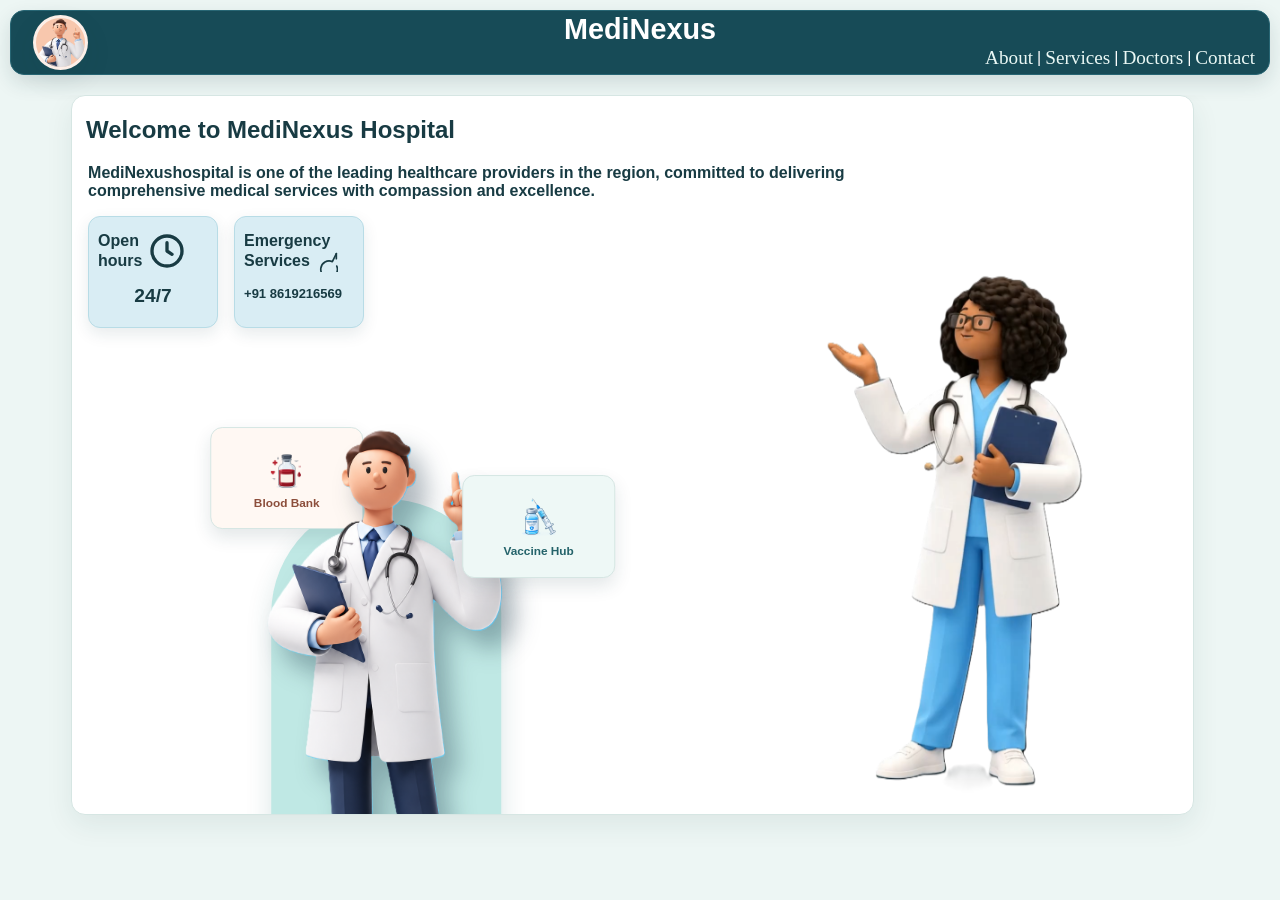
==== commit c737eaaf: "Merge branch 'origin/main' into main: resolve conflicts in index.html and integrate new pages/footer" ====
--- a/index.html
+++ b/index.html
@@ -5,8 +5,8 @@
     <meta charset="UTF-8">
     <meta name="viewport" content="width=device-width, initial-scale=1.0">
     <title>XYZ Hospital</title>
-    <link rel="stylesheet" href="css/style.css">
-    <link rel="stylesheet" href="css/home.css">
+    <link rel="stylesheet" href="css/style.css?v=2">
+    <link rel="stylesheet" href="css/home.css?v=2">
 </head>
 
 <body>
@@ -18,8 +18,18 @@
             <section class="bank_name">
                 <p>MediNexus</p>
             </section>
-            <section class="dashbord dashboard"><a href="#about-medinexus"> About</a> | <a
-                    href="#services">Services</a>| <a href="#doctors">Doctors</a> | <a href="#contact">Contact</a>
+            <button class="nav-toggle-btn" id="navToggleBtn" aria-label="Toggle navigation menu" aria-expanded="false" type="button">
+                <svg viewBox="0 0 24 24" fill="currentColor">
+                    <circle cx="12" cy="5" r="2.2"></circle>
+                    <circle cx="12" cy="12" r="2.2"></circle>
+                    <circle cx="12" cy="19" r="2.2"></circle>
+                </svg>
+            </button>
+            <section class="dashbord dashboard" id="navMenu">
+                <a href="#about-medinexus"> About</a> | 
+                <a href="#services">Services</a> | 
+                <a href="#doctors">Doctors</a> | 
+                <a href="#contact">Contact</a>
             </section>
         </header>
 
@@ -28,70 +38,48 @@
                 <section class="content_div about-section" id="welcome">
                     <h1 style="margin-left: 6px;">Welcome to MediNexus Hospital</h1>
                     <div class="about content_div">
-                        <p><b>MediNexushospital is one of the leading healthcare providers in the region, committed to
-                                delivering comprehensive medical services with compassion and excellence.</b></p>
-                        <div class="connected-containers"
-                            style="display: flex; align-items: stretch; gap: 1rem; margin-bottom: 28px;">
+                        <p><b>MediNexushospital is one of the leading healthcare providers in the region, committed to delivering comprehensive medical services with compassion and excellence.</b></p>
+                        <div class="connected-containers" style="display: flex; align-items: stretch; gap: 1rem; margin-bottom: 28px;">
                             <div class="connected-container">
-                                <div
-                                    style="display: flex; align-items: center; justify-content: flex-start; gap: 0.25rem;">
-                                    <h4 style="line-height: 20px; margin: 0;">Open <br> hours</h4><svg
-                                        xmlns="http://www.w3.org/2000/svg" width="40" height="40" viewBox="0 0 24 24"
-                                        fill="none" stroke="currentColor" stroke-width="2" stroke-linecap="round"
-                                        stroke-linejoin="round" aria-hidden="true"
-                                        style="display: block; width: 40px; height: 40px; min-width: 40px; flex: 0 0 40px; margin: 0;">
+                                <div style="display: flex; align-items: center; justify-content: flex-start; gap: 0.25rem;">
+                                    <h4 style="line-height: 20px; margin: 0;">Open <br> hours</h4>
+                                    <svg xmlns="http://www.w3.org/2000/svg" width="40" height="40" viewBox="0 0 24 24" fill="none" stroke="currentColor" stroke-width="2" stroke-linecap="round" stroke-linejoin="round" aria-hidden="true" style="display: block; width: 40px; height: 40px; min-width: 40px; flex: 0 0 40px; margin: 0;">
                                         <circle cx="12" cy="12" r="9"></circle>
                                         <polyline points="12 7 12 12 15 14"></polyline>
                                     </svg>
                                 </div>
-                                <p>
-                                    <center style="font-size: larger; font-weight: 700;">24/7</center>
-                                </p>
+                                <p><center style="font-size: larger; font-weight: 700;">24/7</center></p>
                             </div>
                             <div class="connected-container">
-                                <div
-                                    style="display: flex; align-items: center; justify-content: flex-start; gap: 0.25rem;">
-                                    <h4 style="line-height: 20px; margin: 0;">Emergency<br>Services <svg
-                                            xmlns="http://www.w3.org/2000/svg" width="20" height="20"
-                                            viewBox="0 0 24 24" fill="none" stroke="currentColor" stroke-width="2"
-                                            stroke-linecap="round" stroke-linejoin="round" aria-hidden="true"
-                                            style="display: inline-block; width: 20px; height: 20px; margin-left: 0.25rem; vertical-align: middle;">
+                                <div style="display: flex; align-items: center; justify-content: flex-start; gap: 0.25rem;">
+                                    <h4 style="line-height: 20px; margin: 0;">Emergency<br>Services 
+                                        <svg xmlns="http://www.w3.org/2000/svg" width="20" height="20" viewBox="0 0 24 24" fill="none" stroke="currentColor" stroke-width="2" stroke-linecap="round" stroke-linejoin="round" aria-hidden="true" style="display: inline-block; width: 20px; height: 20px; margin-left: 0.25rem; vertical-align: middle;">
                                             <path d="M22.54 16.88a10 10 0 1 1-5.32-5.32L22 2"></path>
                                             <polyline points="22 2 22 8 16"></polyline>
-                                        </svg></h4>
+                                        </svg>
+                                    </h4>
                                 </div>
                                 <p style="font-size: small; font-weight: 700;">+91 8619216569</p>
                             </div>
                         </div>
                     </div>
                 </section>
-                <section style="margin: 80px 8px 30px 8px; padding-top: 20px;"
-                    class="content_div doctor-showcase services-section">
-                    <div class="chat-bubble chat-bubble--left chat-bubble--upper chat-bubble--behind" aria-hidden="true"
-                        style="display: flex; flex-direction: column; align-items: center; justify-content: center; gap: 4px; text-align: center; padding: 6px;">
-                        <img src="assets/img/moduleimages/bloodbank.png" alt="Blood Bank"
-                            style="height: 52%; width: auto; max-width: 100%; object-fit: contain;">
+
+                <section style="margin: 80px 8px 30px 8px; padding-top: 20px;" class="content_div doctor-showcase services-section">
+                    <div class="chat-bubble chat-bubble--left chat-bubble--upper chat-bubble--behind" aria-hidden="true" style="display: flex; flex-direction: column; align-items: center; justify-content: center; gap: 4px; text-align: center; padding: 6px;">
+                        <img src="assets/img/moduleimages/bloodbank.png" alt="Blood Bank" style="height: 52%; width: auto; max-width: 100%; object-fit: contain;">
                         <strong style="font-size: 0.74rem; font-weight: 900; line-height: 1.1;">Blood Bank</strong>
                     </div>
-                    <div class="chat-bubble chat-bubble--left chat-bubble--lower chat-bubble--inverted"
-                        aria-hidden="true"
-                        style="display: flex; flex-direction: column; align-items: center; justify-content: center; gap: 4px; text-align: center; padding: 6px;">
-                        <img src="assets/img/moduleimages/organ.png" alt="Organ Donation"
-                            style="height: 52%; width: auto; max-width: 100%; object-fit: contain;">
+                    <div class="chat-bubble chat-bubble--left chat-bubble--lower chat-bubble--inverted" aria-hidden="true" style="display: flex; flex-direction: column; align-items: center; justify-content: center; gap: 4px; text-align: center; padding: 6px;">
+                        <img src="assets/img/moduleimages/organ.png" alt="Organ Donation" style="height: 52%; width: auto; max-width: 100%; object-fit: contain;">
                         <strong style="font-size: 0.74rem; font-weight: 900; line-height: 1.1;">Organ Donation</strong>
                     </div>
-                    <div class="chat-bubble chat-bubble--right chat-bubble--upper chat-bubble--inverted"
-                        aria-hidden="true"
-                        style="display: flex; flex-direction: column; align-items: center; justify-content: center; gap: 4px; text-align: center; padding: 6px;">
-                        <img src="assets/img/moduleimages/vaccineimage.png" alt="Vaccine Hub"
-                            style="height: 52%; width: auto; max-width: 100%; object-fit: contain;">
+                    <div class="chat-bubble chat-bubble--right chat-bubble--upper chat-bubble--inverted" aria-hidden="true" style="display: flex; flex-direction: column; align-items: center; justify-content: center; gap: 4px; text-align: center; padding: 6px;">
+                        <img src="assets/img/moduleimages/vaccineimage.png" alt="Vaccine Hub" style="height: 52%; width: auto; max-width: 100%; object-fit: contain;">
                         <strong style="font-size: 0.74rem; font-weight: 900; line-height: 1.1;">Vaccine Hub</strong>
                     </div>
-                    <div class="chat-bubble chat-bubble--right chat-bubble--lower chat-bubble--behind"
-                        aria-hidden="true"
-                        style="display: flex; flex-direction: column; align-items: center; justify-content: center; gap: 4px; text-align: center; padding: 6px;">
-                        <img src="assets/img/moduleimages/transport.png" alt="Transport"
-                            style="height: 52%; width: auto; max-width: 100%; object-fit: contain;">
+                    <div class="chat-bubble chat-bubble--right chat-bubble--lower chat-bubble--behind" aria-hidden="true" style="display: flex; flex-direction: column; align-items: center; justify-content: center; gap: 4px; text-align: center; padding: 6px;">
+                        <img src="assets/img/moduleimages/transport.png" alt="Transport" style="height: 52%; width: auto; max-width: 100%; object-fit: contain;">
                         <strong style="font-size: 0.74rem; font-weight: 900; line-height: 1.1;">Transport</strong>
                     </div>
                     <div class="services" id="services">
@@ -100,6 +88,7 @@
                         </div>
                     </div>
                 </section>
+
                 <section class="content_div doctors-section">
                     <div class="doctors" id="doctors">
                         <h2 class="doctors-title">Our doctors</h2>
@@ -145,16 +134,10 @@
                         </div>
                     </div>
                 </section>
-                <canvas id="docCanvas" class="doc-canvas" role="img"
-                    aria-label="Animated illustration of a doctor, playing as you scroll"></canvas>
-                    <br>
-                     <!-- Separate Last Container -->
-        <div class="last-container" id="about-medinexus">
-
-                <!-- Footer link columns -->
+
+                <canvas id="docCanvas" class="doc-canvas" role="img" aria-label="Animated illustration of a doctor, playing as you scroll"></canvas><br>
+                     <div class="last-container" id="about-medinexus">
                 <div class="footer-columns">
-
-                    <!-- Col 1: Brand -->
                     <div class="footer-col" id="about">
                         <p class="footer-col-title">MediNexus</p>
                         <a href="#welcome" class="footer-col-link">About</a>
@@ -162,8 +145,6 @@
                         <a href="#" class="footer-col-link">Careers</a>
                         <a href="#" class="footer-col-link">Press</a>
                     </div>
-
-                    <!-- Col 2: For Patients -->
                     <div class="footer-col">
                         <p class="footer-col-title">For Patients</p>
                         <a href="#doctors" class="footer-col-link">Search for Doctors</a>
@@ -173,16 +154,12 @@
                         <a href="#" class="footer-col-link">Health App</a>
                         <a href="#" class="footer-col-link">MediNexus Plus</a>
                     </div>
-
-                    <!-- Col 3: For Doctors -->
                     <div class="footer-col">
                         <p class="footer-col-title">For Doctors</p>
                         <a href="#" class="footer-col-link">MediNexus Consult</a>
                         <a href="#" class="footer-col-link">Health Feed</a>
                         <a href="#" class="footer-col-link">Doctor Profile</a>
                     </div>
-
-                    <!-- Col 4: For Hospitals -->
                     <div class="footer-col">
                         <p class="footer-col-title">For Hospitals</p>
                         <a href="#" class="footer-col-link">Insta by MediNexus</a>
@@ -192,8 +169,6 @@
                         <p class="footer-col-title footer-col-title--sub">For Corporates</p>
                         <a href="#" class="footer-col-link">Wellness Plans</a>
                     </div>
-
-                    <!-- Col 5: More -->
                     <div class="footer-col">
                         <p class="footer-col-title">More</p>
                         <a href="#" class="footer-col-link">Help</a>
@@ -203,8 +178,6 @@
                         <a href="#" class="footer-col-link">Healthcare Directory</a>
                         <a href="#" class="footer-col-link">MediNexus Health Wiki</a>
                     </div>
-
-                    <!-- Col 6: Contact -->
                     <div class="footer-col footer-col--contact" id="contact">
                         <p class="footer-col-title">Contact</p>
                         <div class="footer-contact-item">
@@ -217,12 +190,9 @@
                         </div>
                         <div class="footer-contact-item">
                             <span class="footer-contact-label">&#128205; Address</span>
-                            <span class="footer-col-link footer-address">Main Emergency Block,<br>MediNexus Life
-                                Care,<br>Jaipur, Rajasthan</span>
-                        </div>
-                    </div>
-
-                    <!-- Col 7: Social -->
+                            <span class="footer-col-link footer-address">Main Emergency Block,<br>MediNexus Life Care,<br>Jaipur, Rajasthan</span>
+                        </div>
+                    </div>
                     <div class="footer-col">
                         <p class="footer-col-title">Social</p>
                         <a href="#" class="footer-col-link">Facebook</a>
@@ -231,10 +201,8 @@
                         <a href="#" class="footer-col-link">Youtube</a>
                         <a href="#" class="footer-col-link">Github</a>
                     </div>
-
                 </div>
 
-                <!-- Bottom bar -->
                 <div class="footer-bottom">
                     <div class="footer-logo">
                         <span class="footer-logo-dot">&#8226;</span>
@@ -243,12 +211,15 @@
                     </div>
                     <p class="footer-copy">Copyright &copy; 2025, MediNexus Life Care. All rights reserved.</p>
                 </div>
-
             </div>
+
+            </div>
+
+           
+           
         </div>
     </div>
-</div>
-    <script src="js/home.js" defer></script>
+    <script src="js/home.js?v=2" defer></script>
 </body>
 
 </html>
--- a/css/home.css
+++ b/css/home.css
@@ -266,23 +266,62 @@
 
     .pannel {
         padding: 0 8px;
+        overflow: visible;
+        position: relative;
+        z-index: 100;
+    }
+
+    .nav-toggle-btn {
+        display: flex;
     }
 
     .dashbord {
+        display: none;
+        position: absolute;
+        top: calc(100% + 8px);
+        right: 8px;
         width: auto;
-        height: 100%;
-        margin-left: auto;
-        margin-top: 0;
+        min-width: 145px;
+        height: auto;
+        margin: 0;
+        padding: 8px 6px;
+        background: #174b57;
+        border: 1px solid #286674;
+        border-radius: 12px;
+        box-shadow: 0 10px 26px rgba(15, 39, 45, 0.35);
+        flex-direction: column;
+        align-items: stretch;
         gap: 2px;
-        font-size: 0.85rem;
+        font-size: 0;
+        z-index: 1000;
+    }
+
+    .dashbord.is-open {
+        display: flex;
+        animation: navDropdownFade 0.2s ease-out;
     }
 
     .dashbord a {
-        font-size: 0.85rem;
+        display: block;
+        font-size: 0.92rem;
+        font-family: inherit;
+        font-weight: 600;
+        color: #eaf8f5;
+        padding: 8px 14px;
+        border-radius: 8px;
+        text-decoration: none;
+        transition: background 0.15s ease, color 0.15s ease;
+        text-align: left;
+    }
+
+    .dashbord a:hover,
+    .dashbord a:active {
+        background: rgba(255, 255, 255, 0.12);
+        color: #35d4e6;
     }
 
     .bank_name {
-        max-width: 34%;
+        max-width: 45%;
         overflow: hidden;
         text-overflow: ellipsis;
     }
@@ -371,21 +410,26 @@
     --bubble-width: clamp(108px, 12vw, 164px);
     --bubble-height: clamp(68px, 8vw, 104px);
     position: absolute;
-    z-index: 2;
+    z-index: 3;
     width: var(--bubble-width);
     height: var(--bubble-height);
     border: 1px solid #d6e6e3;
-    border-radius: 10px;
+    border-radius: 12px;
     background: #fff8f3;
     color: #8c4e3b;
-    font: 600 0.78rem/1.2 'Segoe UI', sans-serif;
-    box-shadow: 0 7px 16px rgba(24, 59, 67, 0.1);
+    font: 600 0.8rem/1.25 'Segoe UI', sans-serif;
+    box-shadow: 0 8px 18px rgba(24, 59, 67, 0.12);
     pointer-events: none;
+    display: flex;
+    align-items: center;
+    justify-content: center;
+    text-align: center;
     animation: chat-float 4.8s ease-in-out infinite;
 }
 
+/* Layering: behind the doctor (z-index 1) vs in front of doctor (z-index 4) */
 .chat-bubble--behind {
-    z-index: 1;
+    z-index: 1 !important;
 }
 
 .chat-bubble--right,
@@ -398,56 +442,56 @@
     display: none;
 }
 
-.chat-bubble--left {
-    left: calc(50% - (var(--pill-width) / 2) - var(--bubble-width) + 1px);
-}
-
-.chat-bubble--right {
-    right: calc(50% - (var(--pill-width) / 2) - var(--bubble-width) + 1px);
-}
-
-.chat-bubble--upper {
-    top: 20%;
-}
-
+/* --- 2 DIVS ABOVE THE MALE DOCTOR --- */
 .chat-bubble--left.chat-bubble--upper {
-    top: 20%;
+    top: 7%;
+    left: calc(50% - (var(--pill-width) * 0.23) - var(--bubble-width) + 30px);
+    z-index: 1; /* slightly behind doctor */
+    animation-delay: 0s;
 }
 
 .chat-bubble--right.chat-bubble--upper {
-    top: 20%;
-}
-
-.chat-bubble--lower {
-    bottom: 10%;
-    animation-delay: -2.2s;
-}
-
+    top: 14%;
+    right: calc(50% - (var(--pill-width) * 0.38) - var(--bubble-width) + 12px);
+    z-index: 4; /* slightly in front of doctor */
+    animation-delay: -1.2s;
+}
+
+/* --- 2 DIVS BELOW THE MALE DOCTOR --- */
 .chat-bubble--left.chat-bubble--lower {
-    bottom: 18%;
+    bottom: 16%;
+    left: calc(50% - (var(--pill-width) * 0.23) - var(--bubble-width) + 15px);
+    z-index: 4; /* slightly in front of doctor */
+    animation-delay: -2.4s;
 }
 
 .chat-bubble--right.chat-bubble--lower {
-    bottom: 5%;
-}
-
-.chat-bubble--right.chat-bubble--upper {
-    animation-delay: -1.1s;
-}
-
-.chat-bubble--right.chat-bubble--lower {
-    animation-delay: -3.4s;
+    bottom: 8%;
+    right: calc(50% - (var(--pill-width) * 0.23) - var(--bubble-width) + 15px);
+    z-index: 1; /* slightly behind doctor */
+    animation-delay: -3.6s;
 }
 
 @keyframes chat-float {
 
     0%,
     100% {
-        margin-top: 0;
+        transform: translateY(0);
     }
 
     50% {
-        margin-top: -8px;
+        transform: translateY(-8px);
+    }
+}
+
+@keyframes navDropdownFade {
+    from {
+        opacity: 0;
+        transform: translateY(-8px);
+    }
+    to {
+        opacity: 1;
+        transform: translateY(0);
     }
 }
 
@@ -473,7 +517,7 @@
     position: absolute;
     left: 50%;
     bottom: 0;
-    z-index: 1;
+    z-index: 2;
     visibility: hidden;
     opacity: 0;
     transform: translateX(-50%) rotate(var(--male-tilt, 0deg));
@@ -542,7 +586,7 @@
     margin: 0 auto 30px auto;
     position: relative;
     z-index: 5;
-    background: #2b4039;
+    background:#1a5260;
     border-radius: 14px;
     padding: 36px 32px 24px;
     box-sizing: border-box;
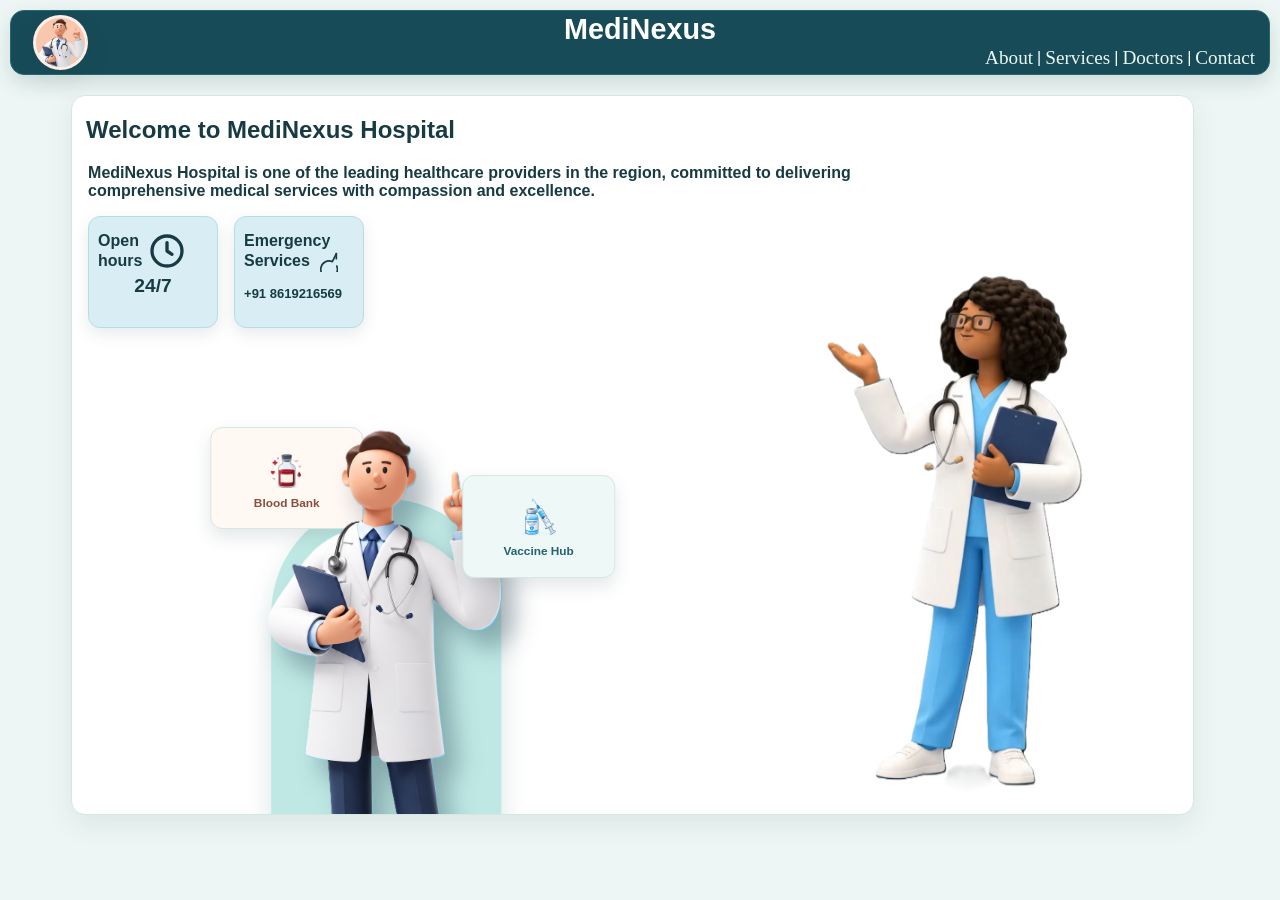
==== commit bf77837b: "feat: move doctors.css and vaccine.css to css/ and update template connections" ====
--- a/index.html
+++ b/index.html
@@ -4,9 +4,9 @@
 <head>
     <meta charset="UTF-8">
     <meta name="viewport" content="width=device-width, initial-scale=1.0">
-    <title>XYZ Hospital</title>
-    <link rel="stylesheet" href="css/style.css?v=2">
-    <link rel="stylesheet" href="css/home.css?v=2">
+    <title>MediNexus Hospital &amp; LifeCare</title>
+    <link rel="stylesheet" href="css/style.css?v=3">
+    <link rel="stylesheet" href="css/home.css?v=3">
 </head>
 
 <body>
@@ -26,7 +26,7 @@
                 </svg>
             </button>
             <section class="dashbord dashboard" id="navMenu">
-                <a href="#about-medinexus"> About</a> | 
+                <a href="#welcome">About</a> | 
                 <a href="#services">Services</a> | 
                 <a href="#doctors">Doctors</a> | 
                 <a href="#contact">Contact</a>
@@ -38,7 +38,7 @@
                 <section class="content_div about-section" id="welcome">
                     <h1 style="margin-left: 6px;">Welcome to MediNexus Hospital</h1>
                     <div class="about content_div">
-                        <p><b>MediNexushospital is one of the leading healthcare providers in the region, committed to delivering comprehensive medical services with compassion and excellence.</b></p>
+                        <p><b>MediNexus Hospital is one of the leading healthcare providers in the region, committed to delivering comprehensive medical services with compassion and excellence.</b></p>
                         <div class="connected-containers" style="display: flex; align-items: stretch; gap: 1rem; margin-bottom: 28px;">
                             <div class="connected-container">
                                 <div style="display: flex; align-items: center; justify-content: flex-start; gap: 0.25rem;">
@@ -48,7 +48,7 @@
                                         <polyline points="12 7 12 12 15 14"></polyline>
                                     </svg>
                                 </div>
-                                <p><center style="font-size: larger; font-weight: 700;">24/7</center></p>
+                                <p style="text-align: center; font-size: larger; font-weight: 700; margin: 6px 0 0 0;">24/7</p>
                             </div>
                             <div class="connected-container">
                                 <div style="display: flex; align-items: center; justify-content: flex-start; gap: 0.25rem;">
@@ -135,8 +135,11 @@
                     </div>
                 </section>
 
-                <canvas id="docCanvas" class="doc-canvas" role="img" aria-label="Animated illustration of a doctor, playing as you scroll"></canvas><br>
-                     <div class="last-container" id="about-medinexus">
+                <canvas id="docCanvas" class="doc-canvas" role="img" aria-label="Animated illustration of a doctor, playing as you scroll"></canvas>
+            </div>
+
+            <!-- Separate Last Container / Footer -->
+            <div class="last-container" id="about-medinexus">
                 <div class="footer-columns">
                     <div class="footer-col" id="about">
                         <p class="footer-col-title">MediNexus</p>
@@ -212,14 +215,9 @@
                     <p class="footer-copy">Copyright &copy; 2025, MediNexus Life Care. All rights reserved.</p>
                 </div>
             </div>
-
-            </div>
-
-           
-           
         </div>
     </div>
-    <script src="js/home.js?v=2" defer></script>
+    <script src="js/home.js?v=3" defer></script>
 </body>
 
 </html>
--- a/css/home.css
+++ b/css/home.css
@@ -583,10 +583,10 @@
 /* Separate Last Container */
 .last-container {
     width: 95%;
-    margin: 0 auto 30px auto;
+    margin: 320vh auto 30px auto;
     position: relative;
     z-index: 5;
-    background:#1a5260;
+    background: #1a5260;
     border-radius: 14px;
     padding: 36px 32px 24px;
     box-sizing: border-box;
@@ -716,7 +716,7 @@
 
 @media (max-width: 767px) and (orientation: portrait) {
     .last-container {
-        margin: 0 auto 24px auto !important;
+        margin: 24px auto !important;
         width: calc(100% - 16px) !important;
         border-radius: 14px !important;
         padding: 24px 16px;
